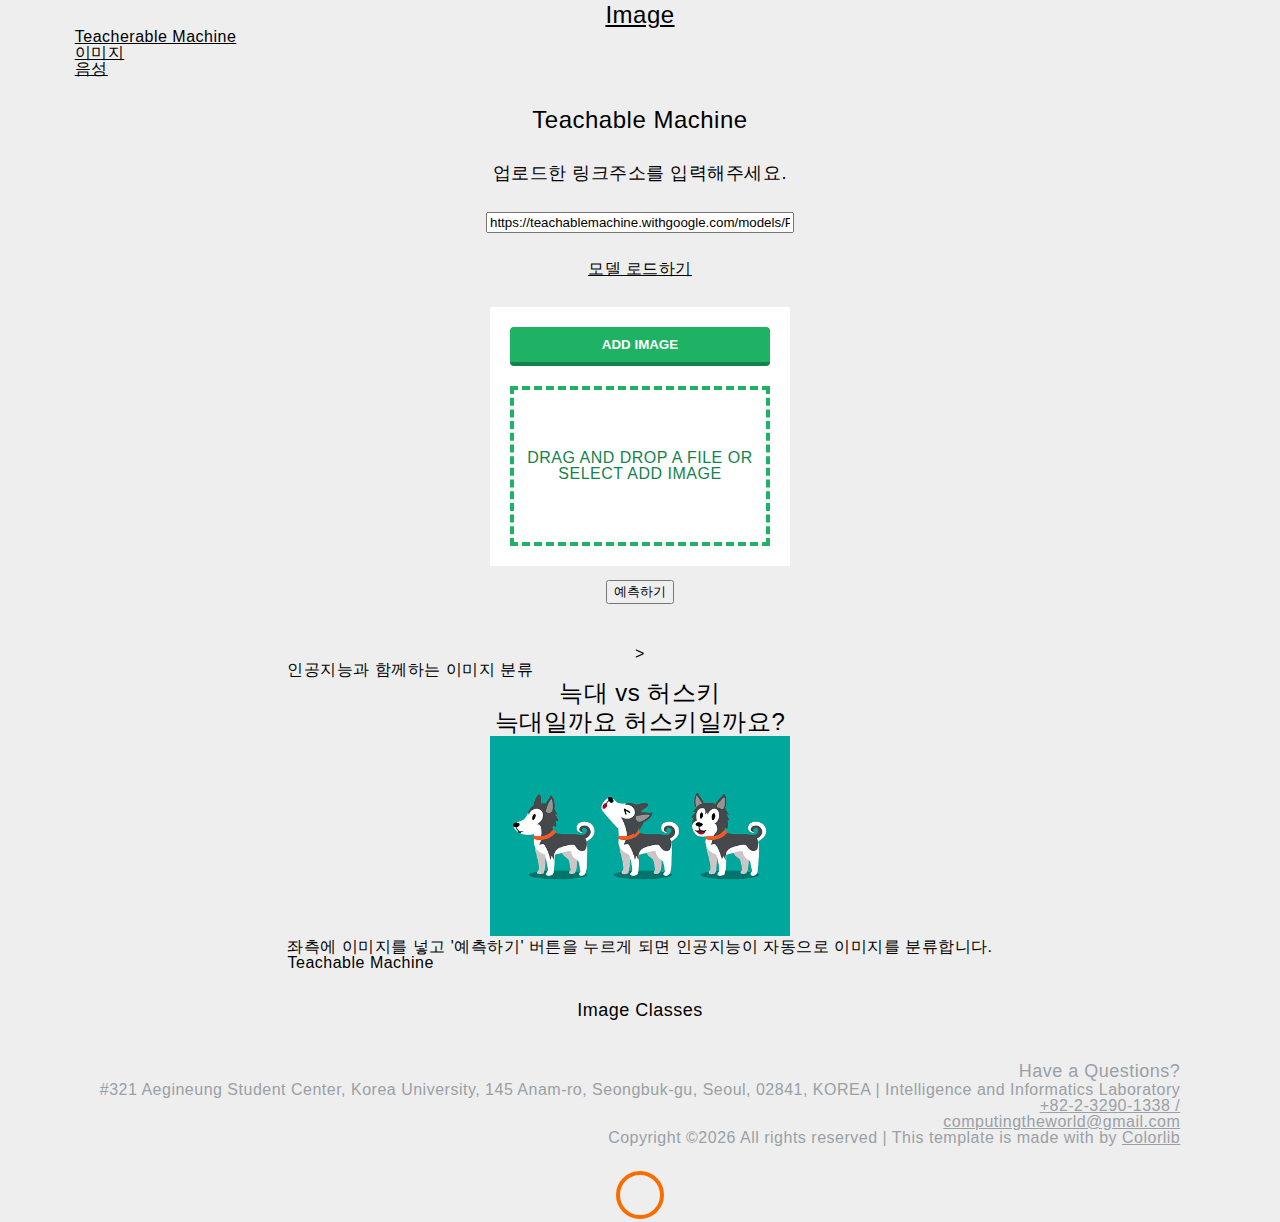
==== image.html @ ad57ad47 "yes" ====
<!DOCTYPE html>
<html lang="en">
  <head>
    <title>Louie - Free Bootstrap 4 Template by Colorlib</title>
    <meta charset="utf-8">
    <meta name="viewport" content="width=device-width, initial-scale=1, shrink-to-fit=no">

    <link href="https://fonts.googleapis.com/css?family=Poppins:300,400,500,600,700" rel="stylesheet">
    <link href="https://fonts.googleapis.com/css?family=Montserrat:300,400,500,700" rel="stylesheet">
    <link href="https://fonts.googleapis.com/css?family=Herr+Von+Muellerhoff" rel="stylesheet">

    <link rel="stylesheet" href="css/open-iconic-bootstrap.min.css">
    <link rel="stylesheet" href="css/animate.css">

    <link rel="stylesheet" href="css/owl.carousel.min.css">
    <link rel="stylesheet" href="css/owl.theme.default.min.css">
    <link rel="stylesheet" href="css/magnific-popup.css">

    <link rel="stylesheet" href="css/aos.css">

    <link rel="stylesheet" href="css/ionicons.min.css">

    <link rel="stylesheet" href="css/bootstrap-datepicker.css">
    <link rel="stylesheet" href="css/jquery.timepicker.css">


    <link rel="stylesheet" href="css/flaticon.css">
    <link rel="stylesheet" href="css/icomoon.css">
    <link rel="stylesheet" href="css/style.css">


    <!-- don't mind these: -->
    <meta http-equiv="X-UA-Compatible" content="IE=edge">
    <!-- these load the stylesheets: -->
    <link rel="stylesheet" href="https://fonts.googleapis.com/css?family=Barlow:500">
    <link rel="stylesheet" href="./IMAGE_Machine/css/reset.css">
    <link rel="stylesheet" href="./IMAGE_Machine/css/style.css">
    <link rel="stylesheet" href="./IMAGE_Machine/css/style2.css">





  </head>
  <body>

	<div id="colorlib-page">
		<a href="#" class="js-colorlib-nav-toggle colorlib-nav-toggle"><i></i></a>
		<aside id="colorlib-aside" role="complementary" class="js-fullheight text-center">
			<h1 id="colorlib-logo"><a href="index.html"><span class="img" style="background-image: url(images/image_icon.png);"></span>Image</a></h1>
			<nav id="colorlib-main-menu" role="navigation">
				<ul>
					<li><a href="index.html">Teacherable Machine</a></li>
          <li class="colorlib-active"><a href="image.html">이미지</a></li>
					<li><a href="sound.html">음성</a></li>
          <!-- <li><a href="image2.html">Cam</a></li> -->



				</ul>
			</nav>

		</aside> <!-- END COLORLIB-ASIDE -->
		<div id="colorlib-main">
			<section class="ftco-section-no-padding bg-light">
				<div class="hero-wrap">
					<div class="overlay"></div>
					<div class="d-flex">
						<div class="author-image text img p-md-5">

              <section id="model">
                  <h1>Teachable Machine</h1>
                  <h2>업로드한 링크주소를 입력해주세요.</h2>
                  <input type="text" value="https://teachablemachine.withgoogle.com/models/PH7H8eylZ/" id="teachable-link" style="width:300px"></input>
                  <a href="#" id="model_loader" type="button" onclick="init()" class="btn-sm">모델 로드하기</a>
                  <br/>

                	<script class="jsbin" src="https://ajax.googleapis.com/ajax/libs/jquery/1/jquery.min.js"></script>
                	<div class="file-upload">
                		<button class="file-upload-btn" type="button" onclick="$('.file-upload-input').trigger( 'click' )">Add Image</button>

                		<div class="image-upload-wrap">
                			<input class="file-upload-input" type='file' onchange="readURL(this);" accept="image/*" />
                			<div class="drag-text">
                				<h3>Drag and drop a file or select add Image</h3>
                			</div>
                		</div>


                		<div class="file-upload-content">
                			<img class="file-upload-image" id="face-image" src="#" alt="your image" />
                			<div class="image-title-wrap">
                				<button type="button" onclick="removeUpload()" class="remove-image">Remove
                					<span class="image-title">Uploaded Image</span>
                				</button>
                			</div>
                		</div>


                	</div>

                  <button type="button" onclick="predict()" class="btn-lg">예측하기</button>

                	<div id="label-container"></div>
                	<script src="https://cdn.jsdelivr.net/npm/@tensorflow/tfjs@1.3.1/dist/tf.min.js"></script>
                	<script src="https://cdn.jsdelivr.net/npm/@teachablemachine/image@0.8/dist/teachablemachine-image.min.js"></script>
                	<script type="text/javascript">
                		// More API functions here:
                		// https://github.com/googlecreativelab/teachablemachine-community/tree/master/libraries/image
                		// the link to your model provided by Teachable Machine export panel
                		var URL = "https://teachablemachine.withgoogle.com/models/PH7H8eylZ/";
                		let model, labelContainer, maxPredictions;
                		// Load the image model and setup the webcam
                		async function init() {
                      document.getElementById("model_loader").text = "모델 로드 중 입니다. 잠시만 기다려주세요!";

                      const URL = document.getElementById("teachable-link").value;


                			const modelURL = URL + "model.json";
                			const metadataURL = URL + "metadata.json";
                			// load the model and metadata
                			// Refer to tmImage.loadFromFiles() in the API to support files from a file picker
                			// or files from your local hard drive
                			// Note: the pose library adds "tmImage" object to your window (window.tmImage)
                      model = await tmImage.load(modelURL, metadataURL);
                			maxPredictions = model.getTotalClasses();
                			labelContainer = document.getElementById("label-container");
                			for (let i = 0; i < maxPredictions; i++) { // and class labels
                				labelContainer.appendChild(document.createElement("div"));
                			}

                      document.getElementById("model_loader").text = "모델 로드 완료";

                      alert(URL+"\n 모델이 로드되었습니다.")



                		}
                		// run the webcam image through the image model
                		async function predict() {


                      // predict can take in an image, video or canvas html element
                			var image = document.getElementById("face-image");
                			const prediction = await model.predict(image, false);
                      var score_result = Array.from({length:prediction.length}, ()=>0);


                			for (let i = 0; i < maxPredictions; i++) {
                				const classPrediction = prediction[i].className + ": " + prediction[i].probability.toFixed(2);
                				labelContainer.childNodes[i].innerHTML = classPrediction;
                        score_result[i] = prediction[i].probability;
                      }



                                    var max = score_result.reduce( function (previous, current) {
                      	               return previous > current ? previous:current;
                                    });

                                    var index = score_result.indexOf(max);

                                    if(index==0){
                                      // ON!
                                      document.getElementById("visual_image").src = "/images/drop.gif";
                                      document.getElementById("img-intro").innerText = Math.floor(score_result[index] * 100) +"% 허스키군요! 가정에 분양 보내야겠어요!";



                                    }else if(index==1){
                                      // OFF!
                                      document.getElementById("visual_image").src = "/images/wolf_drop.gif";
                                      document.getElementById("img-intro").innerText = Math.floor(score_result[index] * 100) +"% 늑대였군요! 야생동물원 보호구역으로 보내야겠어요!";

                                    }else{
                                      // NONE!  (BACKGROUND SOUND)

                                      document.getElementById("img-intro").text = "누구냐 넌..!";

                                    }



                		}
                	</script>
                	<script>
                		function readURL(input) {
                			if (input.files && input.files[0]) {
                				var reader = new FileReader();
                				reader.onload = function(e) {
                					$('.image-upload-wrap').hide();
                					$('.file-upload-image').attr('src', e.target.result);
                					$('.file-upload-content').show();
                					$('.image-title').html(input.files[0].name);
                				};
                				reader.readAsDataURL(input.files[0]);
                			} else {
                				removeUpload();
                			}
                		}

                		function removeUpload() {
                			$('.file-upload-input').replaceWith($('.file-upload-input').clone());
                			$('.file-upload-content').hide();
                			$('.image-upload-wrap').show();
                		}
                		$('.image-upload-wrap').bind('dragover', function() {
                			$('.image-upload-wrap').addClass('image-dropping');
                		});
                		$('.image-upload-wrap').bind('dragleave', function() {
                			$('.image-upload-wrap').removeClass('image-dropping');
                		});
                	</script>>
              </section>

						</div>
						<div class="author-info text p-4 p-md-5 mt-5 mb-5">
							<div class="desc">
								<span class="subheading">인공지능과 함께하는 이미지 분류</span>
								<h1 class="big-letter">늑대 vs 허스키</h1>
								<h1 class="mb-4"><span>늑대일까요 허스키일까요?</span></h1>

                <div style="text-align:center">

                  <img id="visual_image" src="/images/wolf_or_dog.jpg" style="width:300px;height:auto;"></img>

                </div>


								<p id="img-intro" class="mb-4">좌측에 이미지를 넣고 '예측하기' 버튼을 누르게 되면 인공지능이 자동으로 이미지를 분류합니다.</p>
								<h3 class="signature h1">Teachable Machine</h3>

	            </div>
						</div>
					</div>
				</div>
			</section>

      <section>









      </section>


			<section class="ftco-section instagram">
				<div class="container">
					<div class="row justify-content-center mb-2 pb-3">
	          <div class="col-md-7 heading-section heading-section-2 text-center ftco-animate">
	            <h2 class="mb-4"> Image Classes </h2>


	          </div>
	        </div>







					<div class="row no-gutters">
		        <div class="col-sm-12 col-md ftco-animate">
		          <a href="images/drop.gif" class="insta-img image-popup" style="background-image: url(images/drop.gif);">
		            <div class="icon d-flex justify-content-center">
		              <span class="icon-instagram align-self-center"></span>
		            </div>
		          </a>
		        </div>
		        <div class="col-sm-12 col-md ftco-animate">
		          <a href="images/wolf_drop.gif" class="insta-img image-popup" style="background-image: url(images/wolf_drop.gif);">
		            <div class="icon d-flex justify-content-center">
		              <span class="icon-instagram align-self-center"></span>
		            </div>
		          </a>
		        </div>

		      </div>
				</div>
			</section>
      <footer class="ftco-footer ftco-bg-dark ftco-section">
	      <div class="container px-md-5">
	        <div class="row mb-5">

	          <div class="col-md">
	            <div class="ftco-footer-widget mb-4">
	            	<h2 class="ftco-heading-2">Have a Questions?</h2>
	            	<div class="block-23 mb-3">
		              <ul>
		                <li><span class="icon icon-map-marker"></span><span class="text"> #321 Aegineung Student Center, Korea University, 145 Anam-ro, Seongbuk-gu, Seoul, 02841, KOREA | Intelligence and Informatics Laboratory </span></li>
		                <li><a href="#"><span class="icon icon-phone"></span><span class="text">+82-2-3290-1338 /</span></a></li>
		                <li><a href="#"><span class="icon icon-envelope"></span><span class="text">computingtheworld@gmail.com</span></a></li>
		              </ul>
		            </div>
	            </div>
	          </div>

	        </div>
	        <div class="row">
	          <div class="col-md-12">

	            <p><!-- Link back to Colorlib can't be removed. Template is licensed under CC BY 3.0. -->
	  Copyright &copy;<script>document.write(new Date().getFullYear());</script> All rights reserved | This template is made with <i class="icon-heart" aria-hidden="true"></i> by <a href="https://colorlib.com" target="_blank">Colorlib</a>
	  <!-- Link back to Colorlib can't be removed. Template is licensed under CC BY 3.0. --></p>
	          </div>
	        </div>
	      </div>
	    </footer>
		</div><!-- END COLORLIB-MAIN -->
	</div><!-- END COLORLIB-PAGE -->

  <!-- loader -->
  <div id="ftco-loader" class="show fullscreen"><svg class="circular" width="48px" height="48px"><circle class="path-bg" cx="24" cy="24" r="22" fill="none" stroke-width="4" stroke="#eeeeee"/><circle class="path" cx="24" cy="24" r="22" fill="none" stroke-width="4" stroke-miterlimit="10" stroke="#F96D00"/></svg></div>


  <script src="js/jquery.min.js"></script>
  <script src="js/jquery-migrate-3.0.1.min.js"></script>
  <script src="js/popper.min.js"></script>
  <script src="js/bootstrap.min.js"></script>
  <script src="js/jquery.easing.1.3.js"></script>
  <script src="js/jquery.waypoints.min.js"></script>
  <script src="js/jquery.stellar.min.js"></script>
  <script src="js/owl.carousel.min.js"></script>
  <script src="js/jquery.magnific-popup.min.js"></script>
  <script src="js/aos.js"></script>
  <script src="js/jquery.animateNumber.min.js"></script>
  <script src="js/bootstrap-datepicker.js"></script>
  <!-- <script src="js/jquery.timepicker.min.js"></script> -->
  <script src="js/scrollax.min.js"></script>
  <script src="https://maps.googleapis.com/maps/api/js?key=AIzaSyBVWaKrjvy3MaE7SQ74_uJiULgl1JY0H2s&sensor=false"></script>
  <!-- <script src="js/google-map.js"></script> -->
  <script src="js/main.js"></script>


<!-- <script>
  $( document ).ready(function() {
    init();


  });
</script> -->



  </body>
</html>
---- IMAGE_Machine/css/style.css ----
:root {
    --box-size: 200px;
    --gray: #9aa0a6;
}
body {
    font-family: 'Barlow', sans-serif;
    letter-spacing: 0.5px;
    display: flex;
    flex-direction: column;
    align-items: center;
    justify-content: space-between;
}
section {
    display: flex;
    flex-direction: column;
    align-items: center;
    justify-content: center;
    width:100%;
}
section#model {
    margin-top: 00px;
}
section#info {
    margin-top: 50px;
}
section > * {
    margin: 14px;
}
a,h1,h2 {
    text-align: center;
}
a {
    color: #000;
}
h1 {
    font-size: 24px;
    line-height: 29px;
}
h2 {
    font-size: 18px;
    line-height: 22px;
}
#webcam-wrapper {
    width: var(--box-size);
    height: var(--box-size);
    background-color: var(--gray);
    border-radius: 4px;
    overflow: hidden;
    position: relative;
}
.loader {
  position: absolute;
  top:50%;
  left:50%;
  border: 4px solid #ccc; /* Light grey */
  border-top: 4px solid #fff; /* Blue */
  border-radius: 50%;
  width: 60px;
  height: 60px;
  animation: spin 2s linear infinite;
}

@keyframes spin {
  0% { transform:  translate(-50%,-50%) rotate(0deg); }
  100% { transform:  translate(-50%,-50%) rotate(360deg); }
}
#webcam-wrapper>canvas {
    position: relative;
}
#webcam {
    width: var(--box-size);
    height: var(--box-size);
    transform: rotateY(180deg);
}
#graph-wrapper > div {
    display: flex;
    flex-direction: row;
    align-items: center;
    justify-content: center;
    margin: 10px 0;
}
#graph-wrapper > div > * {
    display: inline-block;
    width: var(--box-size);
    margin: 0 10px;
}
#graph-wrapper > div > :first-child {
    text-align: right;
}
#graph-wrapper > div > progress {
    -webkit-appearance: none;
    appearance: none;
    height: 28px;
}
#graph-wrapper > div > progress::-webkit-progress-bar {
    border-radius: 4px;
    background-color: var(--color-light);
    border: 1px solid var(--color);
}
#graph-wrapper > div > progress::-webkit-progress-value {
    border-radius: 2px;
    background-color: var(--color);
}
footer {
    width: 100%;
    text-align: right;
    padding: 25px;
}
footer * {
    color: var(--gray);
    text-align: right;
}
---- IMAGE_Machine/css/style2.css ----
body {
	font-family: sans-serif;
	background-color: #eeeeee;
}
.file-upload {
	background-color: #ffffff;
	width: 300px;
	margin: 0 auto;
	padding: 20px;
}
.file-upload-btn {
	width: 100%;
	margin: 0;
	color: #fff;
	background: #1fb264;
	border: none;
	padding: 10px;
	border-radius: 4px;
	border-bottom: 4px solid #15824b;
	transition: all 0.2s ease;
	outline: none;
	text-transform: uppercase;
	font-weight: 700;
}
.file-upload-btn:hover {
	background: #1aa059;
	color: #ffffff;
	transition: all 0.2s ease;
	cursor: pointer;
}
.file-upload-btn:active {
	border: 0;
	transition: all 0.2s ease;
}
.file-upload-content {
	display: none;
	text-align: center;
}
.file-upload-input {
	position: absolute;
	margin: 0;
	padding: 0;
	width: 100%;
	height: 100%;
	outline: none;
	opacity: 0;
	cursor: pointer;
}
.image-upload-wrap {
	margin-top: 20px;
	border: 4px dashed #1fb264;
	position: relative;
}
.image-dropping,
.image-upload-wrap:hover {
	background-color: #1fb264;
	border: 4px dashed #ffffff;
}
.image-title-wrap {
	padding: 0 15px 15px 15px;
	color: #222;
}
.drag-text {
	text-align: center;
}
.drag-text h3 {
	font-weight: 100;
	text-transform: uppercase;
	color: #15824b;
	padding: 60px 0;
}
.file-upload-image {
	max-height: 200px;
	max-width: 200px;
	margin: auto;
	padding: 20px;
}
.remove-image {
	width: 200px;
	margin: 0;
	color: #fff;
	background: #cd4535;
	border: none;
	padding: 10px;
	border-radius: 4px;
	border-bottom: 4px solid #b02818;
	transition: all 0.2s ease;
	outline: none;
	text-transform: uppercase;
	font-weight: 700;
}
.remove-image:hover {
	background: #c13b2a;
	color: #ffffff;
	transition: all 0.2s ease;
	cursor: pointer;
}
.remove-image:active {
	border: 0;
	transition: all 0.2s ease;
}
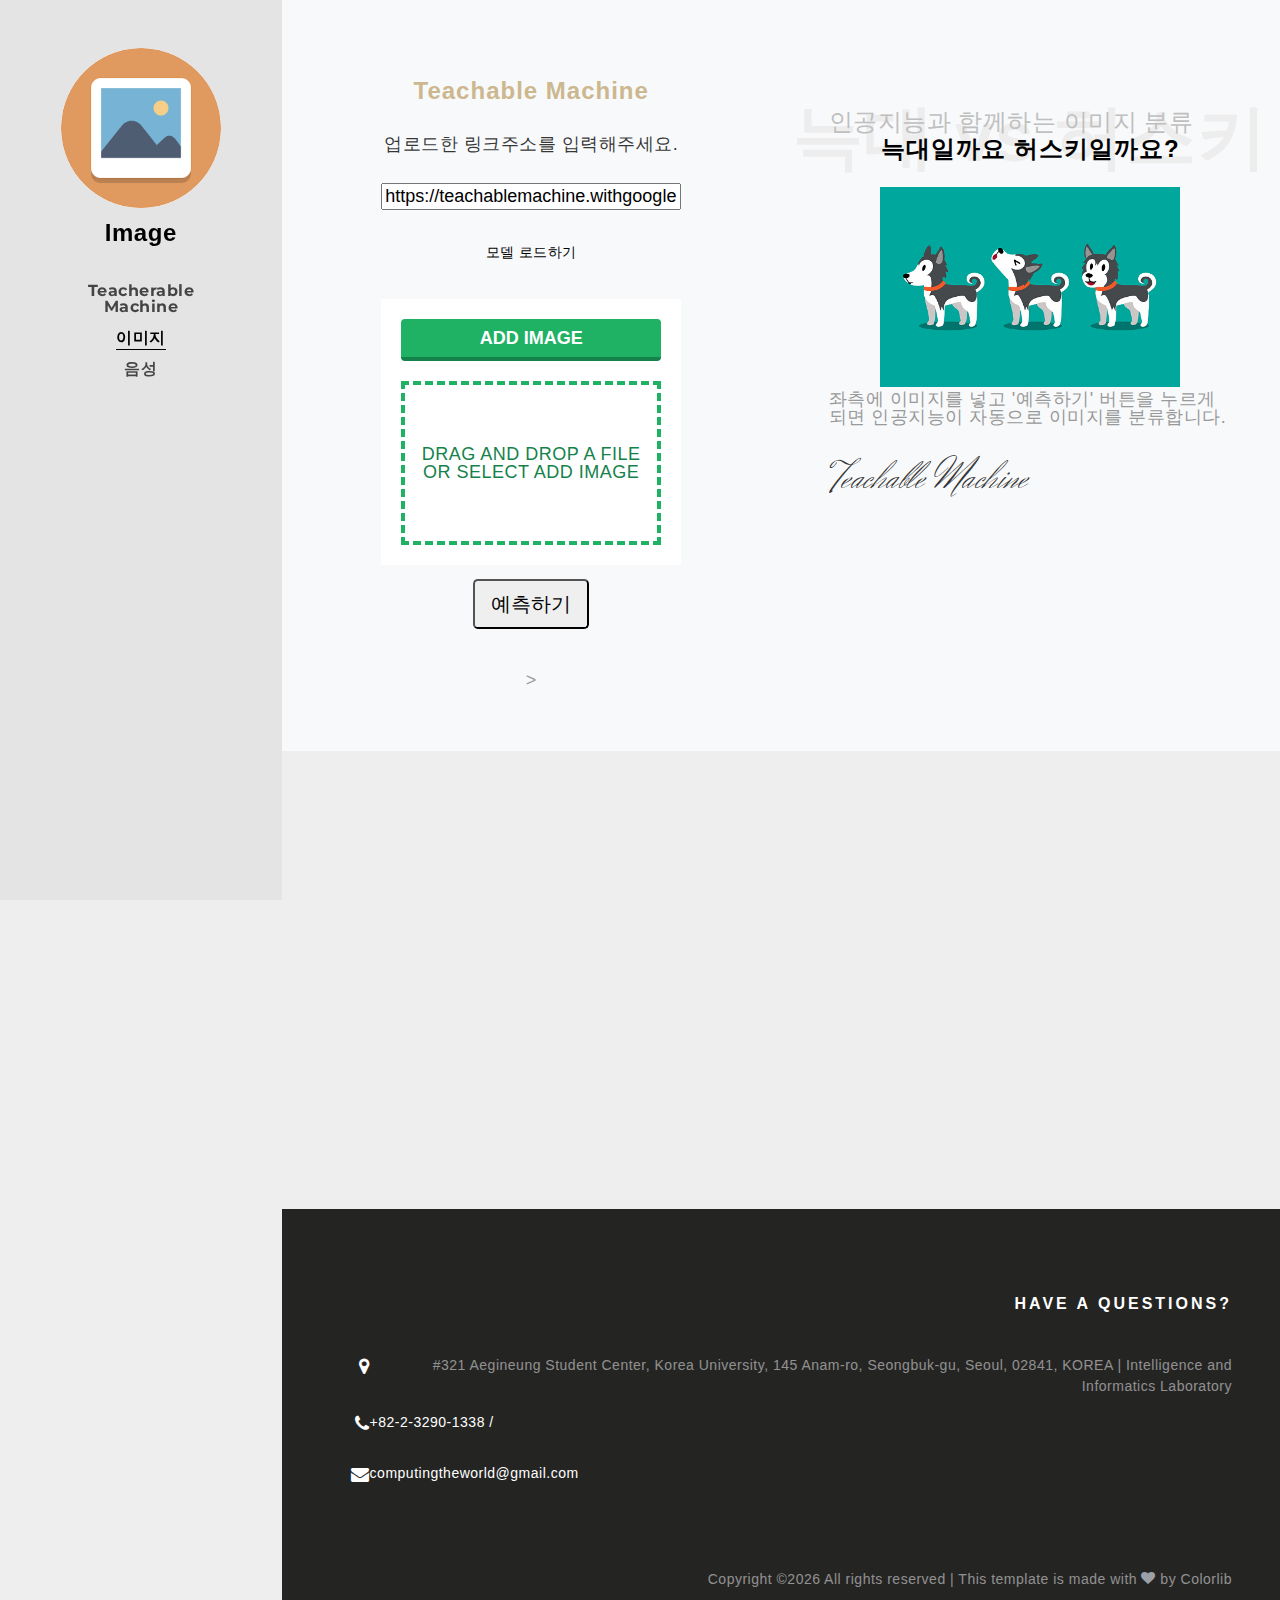
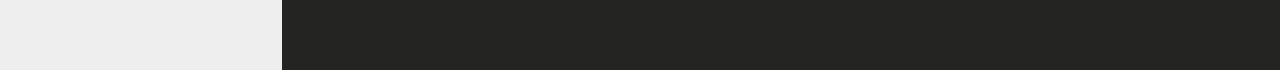
==== commit 551c30f9: "Add files via upload" ====
--- a/image.html
+++ b/image.html
@@ -163,14 +163,14 @@
 
                                     if(index==0){
                                       // ON!
-                                      document.getElementById("visual_image").src = "/images/drop.gif";
+                                      document.getElementById("visual_image").src = "./images/drop.gif";
                                       document.getElementById("img-intro").innerText = Math.floor(score_result[index] * 100) +"% 허스키군요! 가정에 분양 보내야겠어요!";
 
 
 
                                     }else if(index==1){
                                       // OFF!
-                                      document.getElementById("visual_image").src = "/images/wolf_drop.gif";
+                                      document.getElementById("visual_image").src = "./images/wolf_drop.gif";
                                       document.getElementById("img-intro").innerText = Math.floor(score_result[index] * 100) +"% 늑대였군요! 야생동물원 보호구역으로 보내야겠어요!";
 
                                     }else{
@@ -223,7 +223,7 @@
 
                 <div style="text-align:center">
 
-                  <img id="visual_image" src="/images/wolf_or_dog.jpg" style="width:300px;height:auto;"></img>
+                  <img id="visual_image" src="./images/wolf_or_dog.jpg" style="width:300px;height:auto;"></img>
 
                 </div>
 
--- a/css/flaticon.css
+++ b/css/flaticon.css
@@ -0,0 +1,44 @@
+	/*
+  	Flaticon icon font: Flaticon
+  	Creation date: 12/12/2018 14:43
+  	*/
+
+
+@font-face {
+  font-family: "Flaticon";
+  src: url("../fonts/flaticon/font/Flaticon.eot");
+  src: url("../fonts/flaticon/font/Flaticon.eot?#iefix") format("embedded-opentype"),
+       url("../fonts/flaticon/font/Flaticon.woff") format("woff"),
+       url("../fonts/flaticon/font/Flaticon.ttf") format("truetype"),
+       url("../fonts/flaticon/font/Flaticon.svg#Flaticon") format("svg");
+  font-weight: normal;
+  font-style: normal;
+}
+
+@media screen and (-webkit-min-device-pixel-ratio:0) {
+  @font-face {
+    font-family: "Flaticon";
+    src: url("../fonts/flaticon/font/Flaticon.svg#Flaticon") format("svg");
+  }
+}
+
+[class^="flaticon-"]:before, [class*=" flaticon-"]:before,
+[class^="flaticon-"]:after, [class*=" flaticon-"]:after {   
+  font-family: Flaticon;
+  font-style: normal;
+  font-weight: normal;
+  font-variant: normal;
+  text-transform: none;
+  line-height: 1;
+
+  /* Better Font Rendering =========== */
+  -webkit-font-smoothing: antialiased;
+  -moz-osx-font-smoothing: grayscale;
+}
+
+.flaticon-printing-photo:before { content: "\f100"; }
+.flaticon-focusing-target:before { content: "\f101"; }
+.flaticon-camera:before { content: "\f102"; }
+.flaticon-polaroid-pictures:before { content: "\f103"; }
+.flaticon-big-lens:before { content: "\f104"; }
+.flaticon-film:before { content: "\f105"; }--- a/css/icomoon.css
+++ b/css/icomoon.css
@@ -0,0 +1,4919 @@
+@font-face {
+  font-family: 'icomoon';
+  src:  url('../fonts/icomoon/icomoon.eot?6tt51o');
+  src:  url('../fonts/icomoon/icomoon.eot?6tt51o#iefix') format('embedded-opentype'),
+    url('../fonts/icomoon/icomoon.ttf?6tt51o') format('truetype'),
+    url('../fonts/icomoon/icomoon.woff?6tt51o') format('woff'),
+    url('../fonts/icomoon/icomoon.svg?6tt51o#icomoon') format('svg');
+  font-weight: normal;
+  font-style: normal;
+}
+
+[class^="icon-"], [class*=" icon-"] {
+  /* use !important to prevent issues with browser extensions that change fonts */
+  font-family: 'icomoon' !important;
+  speak: none;
+  font-style: normal;
+  font-weight: normal;
+  font-variant: normal;
+  text-transform: none;
+  line-height: 1;
+
+  /* Better Font Rendering =========== */
+  -webkit-font-smoothing: antialiased;
+  -moz-osx-font-smoothing: grayscale;
+}
+
+.icon-asterisk:before {
+  content: "\f069";
+}
+.icon-plus:before {
+  content: "\f067";
+}
+.icon-question:before {
+  content: "\f128";
+}
+.icon-minus:before {
+  content: "\f068";
+}
+.icon-glass:before {
+  content: "\f000";
+}
+.icon-music:before {
+  content: "\f001";
+}
+.icon-search:before {
+  content: "\f002";
+}
+.icon-envelope-o:before {
+  content: "\f003";
+}
+.icon-heart:before {
+  content: "\f004";
+}
+.icon-star:before {
+  content: "\f005";
+}
+.icon-star-o:before {
+  content: "\f006";
+}
+.icon-user:before {
+  content: "\f007";
+}
+.icon-film:before {
+  content: "\f008";
+}
+.icon-th-large:before {
+  content: "\f009";
+}
+.icon-th:before {
+  content: "\f00a";
+}
+.icon-th-list:before {
+  content: "\f00b";
+}
+.icon-check:before {
+  content: "\f00c";
+}
+.icon-close:before {
+  content: "\f00d";
+}
+.icon-remove:before {
+  content: "\f00d";
+}
+.icon-times:before {
+  content: "\f00d";
+}
+.icon-search-plus:before {
+  content: "\f00e";
+}
+.icon-search-minus:before {
+  content: "\f010";
+}
+.icon-power-off:before {
+  content: "\f011";
+}
+.icon-signal:before {
+  content: "\f012";
+}
+.icon-cog:before {
+  content: "\f013";
+}
+.icon-gear:before {
+  content: "\f013";
+}
+.icon-trash-o:before {
+  content: "\f014";
+}
+.icon-home:before {
+  content: "\f015";
+}
+.icon-file-o:before {
+  content: "\f016";
+}
+.icon-clock-o:before {
+  content: "\f017";
+}
+.icon-road:before {
+  content: "\f018";
+}
+.icon-download:before {
+  content: "\f019";
+}
+.icon-arrow-circle-o-down:before {
+  content: "\f01a";
+}
+.icon-arrow-circle-o-up:before {
+  content: "\f01b";
+}
+.icon-inbox:before {
+  content: "\f01c";
+}
+.icon-play-circle-o:before {
+  content: "\f01d";
+}
+.icon-repeat:before {
+  content: "\f01e";
+}
+.icon-rotate-right:before {
+  content: "\f01e";
+}
+.icon-refresh:before {
+  content: "\f021";
+}
+.icon-list-alt:before {
+  content: "\f022";
+}
+.icon-lock:before {
+  content: "\f023";
+}
+.icon-flag:before {
+  content: "\f024";
+}
+.icon-headphones:before {
+  content: "\f025";
+}
+.icon-volume-off:before {
+  content: "\f026";
+}
+.icon-volume-down:before {
+  content: "\f027";
+}
+.icon-volume-up:before {
+  content: "\f028";
+}
+.icon-qrcode:before {
+  content: "\f029";
+}
+.icon-barcode:before {
+  content: "\f02a";
+}
+.icon-tag:before {
+  content: "\f02b";
+}
+.icon-tags:before {
+  content: "\f02c";
+}
+.icon-book:before {
+  content: "\f02d";
+}
+.icon-bookmark:before {
+  content: "\f02e";
+}
+.icon-print:before {
+  content: "\f02f";
+}
+.icon-camera:before {
+  content: "\f030";
+}
+.icon-font:before {
+  content: "\f031";
+}
+.icon-bold:before {
+  content: "\f032";
+}
+.icon-italic:before {
+  content: "\f033";
+}
+.icon-text-height:before {
+  content: "\f034";
+}
+.icon-text-width:before {
+  content: "\f035";
+}
+.icon-align-left:before {
+  content: "\f036";
+}
+.icon-align-center:before {
+  content: "\f037";
+}
+.icon-align-right:before {
+  content: "\f038";
+}
+.icon-align-justify:before {
+  content: "\f039";
+}
+.icon-list:before {
+  content: "\f03a";
+}
+.icon-dedent:before {
+  content: "\f03b";
+}
+.icon-outdent:before {
+  content: "\f03b";
+}
+.icon-indent:before {
+  content: "\f03c";
+}
+.icon-video-camera:before {
+  content: "\f03d";
+}
+.icon-image:before {
+  content: "\f03e";
+}
+.icon-photo:before {
+  content: "\f03e";
+}
+.icon-picture-o:before {
+  content: "\f03e";
+}
+.icon-pencil:before {
+  content: "\f040";
+}
+.icon-map-marker:before {
+  content: "\f041";
+}
+.icon-adjust:before {
+  content: "\f042";
+}
+.icon-tint:before {
+  content: "\f043";
+}
+.icon-edit:before {
+  content: "\f044";
+}
+.icon-pencil-square-o:before {
+  content: "\f044";
+}
+.icon-share-square-o:before {
+  content: "\f045";
+}
+.icon-check-square-o:before {
+  content: "\f046";
+}
+.icon-arrows:before {
+  content: "\f047";
+}
+.icon-step-backward:before {
+  content: "\f048";
+}
+.icon-fast-backward:before {
+  content: "\f049";
+}
+.icon-backward:before {
+  content: "\f04a";
+}
+.icon-play:before {
+  content: "\f04b";
+}
+.icon-pause:before {
+  content: "\f04c";
+}
+.icon-stop:before {
+  content: "\f04d";
+}
+.icon-forward:before {
+  content: "\f04e";
+}
+.icon-fast-forward:before {
+  content: "\f050";
+}
+.icon-step-forward:before {
+  content: "\f051";
+}
+.icon-eject:before {
+  content: "\f052";
+}
+.icon-chevron-left:before {
+  content: "\f053";
+}
+.icon-chevron-right:before {
+  content: "\f054";
+}
+.icon-plus-circle:before {
+  content: "\f055";
+}
+.icon-minus-circle:before {
+  content: "\f056";
+}
+.icon-times-circle:before {
+  content: "\f057";
+}
+.icon-check-circle:before {
+  content: "\f058";
+}
+.icon-question-circle:before {
+  content: "\f059";
+}
+.icon-info-circle:before {
+  content: "\f05a";
+}
+.icon-crosshairs:before {
+  content: "\f05b";
+}
+.icon-times-circle-o:before {
+  content: "\f05c";
+}
+.icon-check-circle-o:before {
+  content: "\f05d";
+}
+.icon-ban:before {
+  content: "\f05e";
+}
+.icon-arrow-left:before {
+  content: "\f060";
+}
+.icon-arrow-right:before {
+  content: "\f061";
+}
+.icon-arrow-up:before {
+  content: "\f062";
+}
+.icon-arrow-down:before {
+  content: "\f063";
+}
+.icon-mail-forward:before {
+  content: "\f064";
+}
+.icon-share:before {
+  content: "\f064";
+}
+.icon-expand:before {
+  content: "\f065";
+}
+.icon-compress:before {
+  content: "\f066";
+}
+.icon-exclamation-circle:before {
+  content: "\f06a";
+}
+.icon-gift:before {
+  content: "\f06b";
+}
+.icon-leaf:before {
+  content: "\f06c";
+}
+.icon-fire:before {
+  content: "\f06d";
+}
+.icon-eye:before {
+  content: "\f06e";
+}
+.icon-eye-slash:before {
+  content: "\f070";
+}
+.icon-exclamation-triangle:before {
+  content: "\f071";
+}
+.icon-warning:before {
+  content: "\f071";
+}
+.icon-plane:before {
+  content: "\f072";
+}
+.icon-calendar:before {
+  content: "\f073";
+}
+.icon-random:before {
+  content: "\f074";
+}
+.icon-comment:before {
+  content: "\f075";
+}
+.icon-magnet:before {
+  content: "\f076";
+}
+.icon-chevron-up:before {
+  content: "\f077";
+}
+.icon-chevron-down:before {
+  content: "\f078";
+}
+.icon-retweet:before {
+  content: "\f079";
+}
+.icon-shopping-cart:before {
+  content: "\f07a";
+}
+.icon-folder:before {
+  content: "\f07b";
+}
+.icon-folder-open:before {
+  content: "\f07c";
+}
+.icon-arrows-v:before {
+  content: "\f07d";
+}
+.icon-arrows-h:before {
+  content: "\f07e";
+}
+.icon-bar-chart:before {
+  content: "\f080";
+}
+.icon-bar-chart-o:before {
+  content: "\f080";
+}
+.icon-twitter-square:before {
+  content: "\f081";
+}
+.icon-facebook-square:before {
+  content: "\f082";
+}
+.icon-camera-retro:before {
+  content: "\f083";
+}
+.icon-key:before {
+  content: "\f084";
+}
+.icon-cogs:before {
+  content: "\f085";
+}
+.icon-gears:before {
+  content: "\f085";
+}
+.icon-comments:before {
+  content: "\f086";
+}
+.icon-thumbs-o-up:before {
+  content: "\f087";
+}
+.icon-thumbs-o-down:before {
+  content: "\f088";
+}
+.icon-star-half:before {
+  content: "\f089";
+}
+.icon-heart-o:before {
+  content: "\f08a";
+}
+.icon-sign-out:before {
+  content: "\f08b";
+}
+.icon-linkedin-square:before {
+  content: "\f08c";
+}
+.icon-thumb-tack:before {
+  content: "\f08d";
+}
+.icon-external-link:before {
+  content: "\f08e";
+}
+.icon-sign-in:before {
+  content: "\f090";
+}
+.icon-trophy:before {
+  content: "\f091";
+}
+.icon-github-square:before {
+  content: "\f092";
+}
+.icon-upload:before {
+  content: "\f093";
+}
+.icon-lemon-o:before {
+  content: "\f094";
+}
+.icon-phone:before {
+  content: "\f095";
+}
+.icon-square-o:before {
+  content: "\f096";
+}
+.icon-bookmark-o:before {
+  content: "\f097";
+}
+.icon-phone-square:before {
+  content: "\f098";
+}
+.icon-twitter:before {
+  content: "\f099";
+}
+.icon-facebook:before {
+  content: "\f09a";
+}
+.icon-facebook-f:before {
+  content: "\f09a";
+}
+.icon-github:before {
+  content: "\f09b";
+}
+.icon-unlock:before {
+  content: "\f09c";
+}
+.icon-credit-card:before {
+  content: "\f09d";
+}
+.icon-feed:before {
+  content: "\f09e";
+}
+.icon-rss:before {
+  content: "\f09e";
+}
+.icon-hdd-o:before {
+  content: "\f0a0";
+}
+.icon-bullhorn:before {
+  content: "\f0a1";
+}
+.icon-bell-o:before {
+  content: "\f0a2";
+}
+.icon-certificate:before {
+  content: "\f0a3";
+}
+.icon-hand-o-right:before {
+  content: "\f0a4";
+}
+.icon-hand-o-left:before {
+  content: "\f0a5";
+}
+.icon-hand-o-up:before {
+  content: "\f0a6";
+}
+.icon-hand-o-down:before {
+  content: "\f0a7";
+}
+.icon-arrow-circle-left:before {
+  content: "\f0a8";
+}
+.icon-arrow-circle-right:before {
+  content: "\f0a9";
+}
+.icon-arrow-circle-up:before {
+  content: "\f0aa";
+}
+.icon-arrow-circle-down:before {
+  content: "\f0ab";
+}
+.icon-globe:before {
+  content: "\f0ac";
+}
+.icon-wrench:before {
+  content: "\f0ad";
+}
+.icon-tasks:before {
+  content: "\f0ae";
+}
+.icon-filter:before {
+  content: "\f0b0";
+}
+.icon-briefcase:before {
+  content: "\f0b1";
+}
+.icon-arrows-alt:before {
+  content: "\f0b2";
+}
+.icon-group:before {
+  content: "\f0c0";
+}
+.icon-users:before {
+  content: "\f0c0";
+}
+.icon-chain:before {
+  content: "\f0c1";
+}
+.icon-link:before {
+  content: "\f0c1";
+}
+.icon-cloud:before {
+  content: "\f0c2";
+}
+.icon-flask:before {
+  content: "\f0c3";
+}
+.icon-cut:before {
+  content: "\f0c4";
+}
+.icon-scissors:before {
+  content: "\f0c4";
+}
+.icon-copy:before {
+  content: "\f0c5";
+}
+.icon-files-o:before {
+  content: "\f0c5";
+}
+.icon-paperclip:before {
+  content: "\f0c6";
+}
+.icon-floppy-o:before {
+  content: "\f0c7";
+}
+.icon-save:before {
+  content: "\f0c7";
+}
+.icon-square:before {
+  content: "\f0c8";
+}
+.icon-bars:before {
+  content: "\f0c9";
+}
+.icon-navicon:before {
+  content: "\f0c9";
+}
+.icon-reorder:before {
+  content: "\f0c9";
+}
+.icon-list-ul:before {
+  content: "\f0ca";
+}
+.icon-list-ol:before {
+  content: "\f0cb";
+}
+.icon-strikethrough:before {
+  content: "\f0cc";
+}
+.icon-underline:before {
+  content: "\f0cd";
+}
+.icon-table:before {
+  content: "\f0ce";
+}
+.icon-magic:before {
+  content: "\f0d0";
+}
+.icon-truck:before {
+  content: "\f0d1";
+}
+.icon-pinterest:before {
+  content: "\f0d2";
+}
+.icon-pinterest-square:before {
+  content: "\f0d3";
+}
+.icon-google-plus-square:before {
+  content: "\f0d4";
+}
+.icon-google-plus:before {
+  content: "\f0d5";
+}
+.icon-money:before {
+  content: "\f0d6";
+}
+.icon-caret-down:before {
+  content: "\f0d7";
+}
+.icon-caret-up:before {
+  content: "\f0d8";
+}
+.icon-caret-left:before {
+  content: "\f0d9";
+}
+.icon-caret-right:before {
+  content: "\f0da";
+}
+.icon-columns:before {
+  content: "\f0db";
+}
+.icon-sort:before {
+  content: "\f0dc";
+}
+.icon-unsorted:before {
+  content: "\f0dc";
+}
+.icon-sort-desc:before {
+  content: "\f0dd";
+}
+.icon-sort-down:before {
+  content: "\f0dd";
+}
+.icon-sort-asc:before {
+  content: "\f0de";
+}
+.icon-sort-up:before {
+  content: "\f0de";
+}
+.icon-envelope:before {
+  content: "\f0e0";
+}
+.icon-linkedin:before {
+  content: "\f0e1";
+}
+.icon-rotate-left:before {
+  content: "\f0e2";
+}
+.icon-undo:before {
+  content: "\f0e2";
+}
+.icon-gavel:before {
+  content: "\f0e3";
+}
+.icon-legal:before {
+  content: "\f0e3";
+}
+.icon-dashboard:before {
+  content: "\f0e4";
+}
+.icon-tachometer:before {
+  content: "\f0e4";
+}
+.icon-comment-o:before {
+  content: "\f0e5";
+}
+.icon-comments-o:before {
+  content: "\f0e6";
+}
+.icon-bolt:before {
+  content: "\f0e7";
+}
+.icon-flash:before {
+  content: "\f0e7";
+}
+.icon-sitemap:before {
+  content: "\f0e8";
+}
+.icon-umbrella:before {
+  content: "\f0e9";
+}
+.icon-clipboard:before {
+  content: "\f0ea";
+}
+.icon-paste:before {
+  content: "\f0ea";
+}
+.icon-lightbulb-o:before {
+  content: "\f0eb";
+}
+.icon-exchange:before {
+  content: "\f0ec";
+}
+.icon-cloud-download:before {
+  content: "\f0ed";
+}
+.icon-cloud-upload:before {
+  content: "\f0ee";
+}
+.icon-user-md:before {
+  content: "\f0f0";
+}
+.icon-stethoscope:before {
+  content: "\f0f1";
+}
+.icon-suitcase:before {
+  content: "\f0f2";
+}
+.icon-bell:before {
+  content: "\f0f3";
+}
+.icon-coffee:before {
+  content: "\f0f4";
+}
+.icon-cutlery:before {
+  content: "\f0f5";
+}
+.icon-file-text-o:before {
+  content: "\f0f6";
+}
+.icon-building-o:before {
+  content: "\f0f7";
+}
+.icon-hospital-o:before {
+  content: "\f0f8";
+}
+.icon-ambulance:before {
+  content: "\f0f9";
+}
+.icon-medkit:before {
+  content: "\f0fa";
+}
+.icon-fighter-jet:before {
+  content: "\f0fb";
+}
+.icon-beer:before {
+  content: "\f0fc";
+}
+.icon-h-square:before {
+  content: "\f0fd";
+}
+.icon-plus-square:before {
+  content: "\f0fe";
+}
+.icon-angle-double-left:before {
+  content: "\f100";
+}
+.icon-angle-double-right:before {
+  content: "\f101";
+}
+.icon-angle-double-up:before {
+  content: "\f102";
+}
+.icon-angle-double-down:before {
+  content: "\f103";
+}
+.icon-angle-left:before {
+  content: "\f104";
+}
+.icon-angle-right:before {
+  content: "\f105";
+}
+.icon-angle-up:before {
+  content: "\f106";
+}
+.icon-angle-down:before {
+  content: "\f107";
+}
+.icon-desktop:before {
+  content: "\f108";
+}
+.icon-laptop:before {
+  content: "\f109";
+}
+.icon-tablet:before {
+  content: "\f10a";
+}
+.icon-mobile:before {
+  content: "\f10b";
+}
+.icon-mobile-phone:before {
+  content: "\f10b";
+}
+.icon-circle-o:before {
+  content: "\f10c";
+}
+.icon-quote-left:before {
+  content: "\f10d";
+}
+.icon-quote-right:before {
+  content: "\f10e";
+}
+.icon-spinner:before {
+  content: "\f110";
+}
+.icon-circle:before {
+  content: "\f111";
+}
+.icon-mail-reply:before {
+  content: "\f112";
+}
+.icon-reply:before {
+  content: "\f112";
+}
+.icon-github-alt:before {
+  content: "\f113";
+}
+.icon-folder-o:before {
+  content: "\f114";
+}
+.icon-folder-open-o:before {
+  content: "\f115";
+}
+.icon-smile-o:before {
+  content: "\f118";
+}
+.icon-frown-o:before {
+  content: "\f119";
+}
+.icon-meh-o:before {
+  content: "\f11a";
+}
+.icon-gamepad:before {
+  content: "\f11b";
+}
+.icon-keyboard-o:before {
+  content: "\f11c";
+}
+.icon-flag-o:before {
+  content: "\f11d";
+}
+.icon-flag-checkered:before {
+  content: "\f11e";
+}
+.icon-terminal:before {
+  content: "\f120";
+}
+.icon-code:before {
+  content: "\f121";
+}
+.icon-mail-reply-all:before {
+  content: "\f122";
+}
+.icon-reply-all:before {
+  content: "\f122";
+}
+.icon-star-half-empty:before {
+  content: "\f123";
+}
+.icon-star-half-full:before {
+  content: "\f123";
+}
+.icon-star-half-o:before {
+  content: "\f123";
+}
+.icon-location-arrow:before {
+  content: "\f124";
+}
+.icon-crop:before {
+  content: "\f125";
+}
+.icon-code-fork:before {
+  content: "\f126";
+}
+.icon-chain-broken:before {
+  content: "\f127";
+}
+.icon-unlink:before {
+  content: "\f127";
+}
+.icon-info:before {
+  content: "\f129";
+}
+.icon-exclamation:before {
+  content: "\f12a";
+}
+.icon-superscript:before {
+  content: "\f12b";
+}
+.icon-subscript:before {
+  content: "\f12c";
+}
+.icon-eraser:before {
+  content: "\f12d";
+}
+.icon-puzzle-piece:before {
+  content: "\f12e";
+}
+.icon-microphone:before {
+  content: "\f130";
+}
+.icon-microphone-slash:before {
+  content: "\f131";
+}
+.icon-shield:before {
+  content: "\f132";
+}
+.icon-calendar-o:before {
+  content: "\f133";
+}
+.icon-fire-extinguisher:before {
+  content: "\f134";
+}
+.icon-rocket:before {
+  content: "\f135";
+}
+.icon-maxcdn:before {
+  content: "\f136";
+}
+.icon-chevron-circle-left:before {
+  content: "\f137";
+}
+.icon-chevron-circle-right:before {
+  content: "\f138";
+}
+.icon-chevron-circle-up:before {
+  content: "\f139";
+}
+.icon-chevron-circle-down:before {
+  content: "\f13a";
+}
+.icon-html5:before {
+  content: "\f13b";
+}
+.icon-css3:before {
+  content: "\f13c";
+}
+.icon-anchor:before {
+  content: "\f13d";
+}
+.icon-unlock-alt:before {
+  content: "\f13e";
+}
+.icon-bullseye:before {
+  content: "\f140";
+}
+.icon-ellipsis-h:before {
+  content: "\f141";
+}
+.icon-ellipsis-v:before {
+  content: "\f142";
+}
+.icon-rss-square:before {
+  content: "\f143";
+}
+.icon-play-circle:before {
+  content: "\f144";
+}
+.icon-ticket:before {
+  content: "\f145";
+}
+.icon-minus-square:before {
+  content: "\f146";
+}
+.icon-minus-square-o:before {
+  content: "\f147";
+}
+.icon-level-up:before {
+  content: "\f148";
+}
+.icon-level-down:before {
+  content: "\f149";
+}
+.icon-check-square:before {
+  content: "\f14a";
+}
+.icon-pencil-square:before {
+  content: "\f14b";
+}
+.icon-external-link-square:before {
+  content: "\f14c";
+}
+.icon-share-square:before {
+  content: "\f14d";
+}
+.icon-compass:before {
+  content: "\f14e";
+}
+.icon-caret-square-o-down:before {
+  content: "\f150";
+}
+.icon-toggle-down:before {
+  content: "\f150";
+}
+.icon-caret-square-o-up:before {
+  content: "\f151";
+}
+.icon-toggle-up:before {
+  content: "\f151";
+}
+.icon-caret-square-o-right:before {
+  content: "\f152";
+}
+.icon-toggle-right:before {
+  content: "\f152";
+}
+.icon-eur:before {
+  content: "\f153";
+}
+.icon-euro:before {
+  content: "\f153";
+}
+.icon-gbp:before {
+  content: "\f154";
+}
+.icon-dollar:before {
+  content: "\f155";
+}
+.icon-usd:before {
+  content: "\f155";
+}
+.icon-inr:before {
+  content: "\f156";
+}
+.icon-rupee:before {
+  content: "\f156";
+}
+.icon-cny:before {
+  content: "\f157";
+}
+.icon-jpy:before {
+  content: "\f157";
+}
+.icon-rmb:before {
+  content: "\f157";
+}
+.icon-yen:before {
+  content: "\f157";
+}
+.icon-rouble:before {
+  content: "\f158";
+}
+.icon-rub:before {
+  content: "\f158";
+}
+.icon-ruble:before {
+  content: "\f158";
+}
+.icon-krw:before {
+  content: "\f159";
+}
+.icon-won:before {
+  content: "\f159";
+}
+.icon-bitcoin:before {
+  content: "\f15a";
+}
+.icon-btc:before {
+  content: "\f15a";
+}
+.icon-file:before {
+  content: "\f15b";
+}
+.icon-file-text:before {
+  content: "\f15c";
+}
+.icon-sort-alpha-asc:before {
+  content: "\f15d";
+}
+.icon-sort-alpha-desc:before {
+  content: "\f15e";
+}
+.icon-sort-amount-asc:before {
+  content: "\f160";
+}
+.icon-sort-amount-desc:before {
+  content: "\f161";
+}
+.icon-sort-numeric-asc:before {
+  content: "\f162";
+}
+.icon-sort-numeric-desc:before {
+  content: "\f163";
+}
+.icon-thumbs-up:before {
+  content: "\f164";
+}
+.icon-thumbs-down:before {
+  content: "\f165";
+}
+.icon-youtube-square:before {
+  content: "\f166";
+}
+.icon-youtube:before {
+  content: "\f167";
+}
+.icon-xing:before {
+  content: "\f168";
+}
+.icon-xing-square:before {
+  content: "\f169";
+}
+.icon-youtube-play:before {
+  content: "\f16a";
+}
+.icon-dropbox:before {
+  content: "\f16b";
+}
+.icon-stack-overflow:before {
+  content: "\f16c";
+}
+.icon-instagram:before {
+  content: "\f16d";
+}
+.icon-flickr:before {
+  content: "\f16e";
+}
+.icon-adn:before {
+  content: "\f170";
+}
+.icon-bitbucket:before {
+  content: "\f171";
+}
+.icon-bitbucket-square:before {
+  content: "\f172";
+}
+.icon-tumblr:before {
+  content: "\f173";
+}
+.icon-tumblr-square:before {
+  content: "\f174";
+}
+.icon-long-arrow-down:before {
+  content: "\f175";
+}
+.icon-long-arrow-up:before {
+  content: "\f176";
+}
+.icon-long-arrow-left:before {
+  content: "\f177";
+}
+.icon-long-arrow-right:before {
+  content: "\f178";
+}
+.icon-apple:before {
+  content: "\f179";
+}
+.icon-windows:before {
+  content: "\f17a";
+}
+.icon-android:before {
+  content: "\f17b";
+}
+.icon-linux:before {
+  content: "\f17c";
+}
+.icon-dribbble:before {
+  content: "\f17d";
+}
+.icon-skype:before {
+  content: "\f17e";
+}
+.icon-foursquare:before {
+  content: "\f180";
+}
+.icon-trello:before {
+  content: "\f181";
+}
+.icon-female:before {
+  content: "\f182";
+}
+.icon-male:before {
+  content: "\f183";
+}
+.icon-gittip:before {
+  content: "\f184";
+}
+.icon-gratipay:before {
+  content: "\f184";
+}
+.icon-sun-o:before {
+  content: "\f185";
+}
+.icon-moon-o:before {
+  content: "\f186";
+}
+.icon-archive:before {
+  content: "\f187";
+}
+.icon-bug:before {
+  content: "\f188";
+}
+.icon-vk:before {
+  content: "\f189";
+}
+.icon-weibo:before {
+  content: "\f18a";
+}
+.icon-renren:before {
+  content: "\f18b";
+}
+.icon-pagelines:before {
+  content: "\f18c";
+}
+.icon-stack-exchange:before {
+  content: "\f18d";
+}
+.icon-arrow-circle-o-right:before {
+  content: "\f18e";
+}
+.icon-arrow-circle-o-left:before {
+  content: "\f190";
+}
+.icon-caret-square-o-left:before {
+  content: "\f191";
+}
+.icon-toggle-left:before {
+  content: "\f191";
+}
+.icon-dot-circle-o:before {
+  content: "\f192";
+}
+.icon-wheelchair:before {
+  content: "\f193";
+}
+.icon-vimeo-square:before {
+  content: "\f194";
+}
+.icon-try:before {
+  content: "\f195";
+}
+.icon-turkish-lira:before {
+  content: "\f195";
+}
+.icon-plus-square-o:before {
+  content: "\f196";
+}
+.icon-space-shuttle:before {
+  content: "\f197";
+}
+.icon-slack:before {
+  content: "\f198";
+}
+.icon-envelope-square:before {
+  content: "\f199";
+}
+.icon-wordpress:before {
+  content: "\f19a";
+}
+.icon-openid:before {
+  content: "\f19b";
+}
+.icon-bank:before {
+  content: "\f19c";
+}
+.icon-institution:before {
+  content: "\f19c";
+}
+.icon-university:before {
+  content: "\f19c";
+}
+.icon-graduation-cap:before {
+  content: "\f19d";
+}
+.icon-mortar-board:before {
+  content: "\f19d";
+}
+.icon-yahoo:before {
+  content: "\f19e";
+}
+.icon-google:before {
+  content: "\f1a0";
+}
+.icon-reddit:before {
+  content: "\f1a1";
+}
+.icon-reddit-square:before {
+  content: "\f1a2";
+}
+.icon-stumbleupon-circle:before {
+  content: "\f1a3";
+}
+.icon-stumbleupon:before {
+  content: "\f1a4";
+}
+.icon-delicious:before {
+  content: "\f1a5";
+}
+.icon-digg:before {
+  content: "\f1a6";
+}
+.icon-pied-piper-pp:before {
+  content: "\f1a7";
+}
+.icon-pied-piper-alt:before {
+  content: "\f1a8";
+}
+.icon-drupal:before {
+  content: "\f1a9";
+}
+.icon-joomla:before {
+  content: "\f1aa";
+}
+.icon-language:before {
+  content: "\f1ab";
+}
+.icon-fax:before {
+  content: "\f1ac";
+}
+.icon-building:before {
+  content: "\f1ad";
+}
+.icon-child:before {
+  content: "\f1ae";
+}
+.icon-paw:before {
+  content: "\f1b0";
+}
+.icon-spoon:before {
+  content: "\f1b1";
+}
+.icon-cube:before {
+  content: "\f1b2";
+}
+.icon-cubes:before {
+  content: "\f1b3";
+}
+.icon-behance:before {
+  content: "\f1b4";
+}
+.icon-behance-square:before {
+  content: "\f1b5";
+}
+.icon-steam:before {
+  content: "\f1b6";
+}
+.icon-steam-square:before {
+  content: "\f1b7";
+}
+.icon-recycle:before {
+  content: "\f1b8";
+}
+.icon-automobile:before {
+  content: "\f1b9";
+}
+.icon-car:before {
+  content: "\f1b9";
+}
+.icon-cab:before {
+  content: "\f1ba";
+}
+.icon-taxi:before {
+  content: "\f1ba";
+}
+.icon-tree:before {
+  content: "\f1bb";
+}
+.icon-spotify:before {
+  content: "\f1bc";
+}
+.icon-deviantart:before {
+  content: "\f1bd";
+}
+.icon-soundcloud:before {
+  content: "\f1be";
+}
+.icon-database:before {
+  content: "\f1c0";
+}
+.icon-file-pdf-o:before {
+  content: "\f1c1";
+}
+.icon-file-word-o:before {
+  content: "\f1c2";
+}
+.icon-file-excel-o:before {
+  content: "\f1c3";
+}
+.icon-file-powerpoint-o:before {
+  content: "\f1c4";
+}
+.icon-file-image-o:before {
+  content: "\f1c5";
+}
+.icon-file-photo-o:before {
+  content: "\f1c5";
+}
+.icon-file-picture-o:before {
+  content: "\f1c5";
+}
+.icon-file-archive-o:before {
+  content: "\f1c6";
+}
+.icon-file-zip-o:before {
+  content: "\f1c6";
+}
+.icon-file-audio-o:before {
+  content: "\f1c7";
+}
+.icon-file-sound-o:before {
+  content: "\f1c7";
+}
+.icon-file-movie-o:before {
+  content: "\f1c8";
+}
+.icon-file-video-o:before {
+  content: "\f1c8";
+}
+.icon-file-code-o:before {
+  content: "\f1c9";
+}
+.icon-vine:before {
+  content: "\f1ca";
+}
+.icon-codepen:before {
+  content: "\f1cb";
+}
+.icon-jsfiddle:before {
+  content: "\f1cc";
+}
+.icon-life-bouy:before {
+  content: "\f1cd";
+}
+.icon-life-buoy:before {
+  content: "\f1cd";
+}
+.icon-life-ring:before {
+  content: "\f1cd";
+}
+.icon-life-saver:before {
+  content: "\f1cd";
+}
+.icon-support:before {
+  content: "\f1cd";
+}
+.icon-circle-o-notch:before {
+  content: "\f1ce";
+}
+.icon-ra:before {
+  content: "\f1d0";
+}
+.icon-rebel:before {
+  content: "\f1d0";
+}
+.icon-resistance:before {
+  content: "\f1d0";
+}
+.icon-empire:before {
+  content: "\f1d1";
+}
+.icon-ge:before {
+  content: "\f1d1";
+}
+.icon-git-square:before {
+  content: "\f1d2";
+}
+.icon-git:before {
+  content: "\f1d3";
+}
+.icon-hacker-news:before {
+  content: "\f1d4";
+}
+.icon-y-combinator-square:before {
+  content: "\f1d4";
+}
+.icon-yc-square:before {
+  content: "\f1d4";
+}
+.icon-tencent-weibo:before {
+  content: "\f1d5";
+}
+.icon-qq:before {
+  content: "\f1d6";
+}
+.icon-wechat:before {
+  content: "\f1d7";
+}
+.icon-weixin:before {
+  content: "\f1d7";
+}
+.icon-paper-plane:before {
+  content: "\f1d8";
+}
+.icon-send:before {
+  content: "\f1d8";
+}
+.icon-paper-plane-o:before {
+  content: "\f1d9";
+}
+.icon-send-o:before {
+  content: "\f1d9";
+}
+.icon-history:before {
+  content: "\f1da";
+}
+.icon-circle-thin:before {
+  content: "\f1db";
+}
+.icon-header:before {
+  content: "\f1dc";
+}
+.icon-paragraph:before {
+  content: "\f1dd";
+}
+.icon-sliders:before {
+  content: "\f1de";
+}
+.icon-share-alt:before {
+  content: "\f1e0";
+}
+.icon-share-alt-square:before {
+  content: "\f1e1";
+}
+.icon-bomb:before {
+  content: "\f1e2";
+}
+.icon-futbol-o:before {
+  content: "\f1e3";
+}
+.icon-soccer-ball-o:before {
+  content: "\f1e3";
+}
+.icon-tty:before {
+  content: "\f1e4";
+}
+.icon-binoculars:before {
+  content: "\f1e5";
+}
+.icon-plug:before {
+  content: "\f1e6";
+}
+.icon-slideshare:before {
+  content: "\f1e7";
+}
+.icon-twitch:before {
+  content: "\f1e8";
+}
+.icon-yelp:before {
+  content: "\f1e9";
+}
+.icon-newspaper-o:before {
+  content: "\f1ea";
+}
+.icon-wifi:before {
+  content: "\f1eb";
+}
+.icon-calculator:before {
+  content: "\f1ec";
+}
+.icon-paypal:before {
+  content: "\f1ed";
+}
+.icon-google-wallet:before {
+  content: "\f1ee";
+}
+.icon-cc-visa:before {
+  content: "\f1f0";
+}
+.icon-cc-mastercard:before {
+  content: "\f1f1";
+}
+.icon-cc-discover:before {
+  content: "\f1f2";
+}
+.icon-cc-amex:before {
+  content: "\f1f3";
+}
+.icon-cc-paypal:before {
+  content: "\f1f4";
+}
+.icon-cc-stripe:before {
+  content: "\f1f5";
+}
+.icon-bell-slash:before {
+  content: "\f1f6";
+}
+.icon-bell-slash-o:before {
+  content: "\f1f7";
+}
+.icon-trash:before {
+  content: "\f1f8";
+}
+.icon-copyright:before {
+  content: "\f1f9";
+}
+.icon-at:before {
+  content: "\f1fa";
+}
+.icon-eyedropper:before {
+  content: "\f1fb";
+}
+.icon-paint-brush:before {
+  content: "\f1fc";
+}
+.icon-birthday-cake:before {
+  content: "\f1fd";
+}
+.icon-area-chart:before {
+  content: "\f1fe";
+}
+.icon-pie-chart:before {
+  content: "\f200";
+}
+.icon-line-chart:before {
+  content: "\f201";
+}
+.icon-lastfm:before {
+  content: "\f202";
+}
+.icon-lastfm-square:before {
+  content: "\f203";
+}
+.icon-toggle-off:before {
+  content: "\f204";
+}
+.icon-toggle-on:before {
+  content: "\f205";
+}
+.icon-bicycle:before {
+  content: "\f206";
+}
+.icon-bus:before {
+  content: "\f207";
+}
+.icon-ioxhost:before {
+  content: "\f208";
+}
+.icon-angellist:before {
+  content: "\f209";
+}
+.icon-cc:before {
+  content: "\f20a";
+}
+.icon-ils:before {
+  content: "\f20b";
+}
+.icon-shekel:before {
+  content: "\f20b";
+}
+.icon-sheqel:before {
+  content: "\f20b";
+}
+.icon-meanpath:before {
+  content: "\f20c";
+}
+.icon-buysellads:before {
+  content: "\f20d";
+}
+.icon-connectdevelop:before {
+  content: "\f20e";
+}
+.icon-dashcube:before {
+  content: "\f210";
+}
+.icon-forumbee:before {
+  content: "\f211";
+}
+.icon-leanpub:before {
+  content: "\f212";
+}
+.icon-sellsy:before {
+  content: "\f213";
+}
+.icon-shirtsinbulk:before {
+  content: "\f214";
+}
+.icon-simplybuilt:before {
+  content: "\f215";
+}
+.icon-skyatlas:before {
+  content: "\f216";
+}
+.icon-cart-plus:before {
+  content: "\f217";
+}
+.icon-cart-arrow-down:before {
+  content: "\f218";
+}
+.icon-diamond:before {
+  content: "\f219";
+}
+.icon-ship:before {
+  content: "\f21a";
+}
+.icon-user-secret:before {
+  content: "\f21b";
+}
+.icon-motorcycle:before {
+  content: "\f21c";
+}
+.icon-street-view:before {
+  content: "\f21d";
+}
+.icon-heartbeat:before {
+  content: "\f21e";
+}
+.icon-venus:before {
+  content: "\f221";
+}
+.icon-mars:before {
+  content: "\f222";
+}
+.icon-mercury:before {
+  content: "\f223";
+}
+.icon-intersex:before {
+  content: "\f224";
+}
+.icon-transgender:before {
+  content: "\f224";
+}
+.icon-transgender-alt:before {
+  content: "\f225";
+}
+.icon-venus-double:before {
+  content: "\f226";
+}
+.icon-mars-double:before {
+  content: "\f227";
+}
+.icon-venus-mars:before {
+  content: "\f228";
+}
+.icon-mars-stroke:before {
+  content: "\f229";
+}
+.icon-mars-stroke-v:before {
+  content: "\f22a";
+}
+.icon-mars-stroke-h:before {
+  content: "\f22b";
+}
+.icon-neuter:before {
+  content: "\f22c";
+}
+.icon-genderless:before {
+  content: "\f22d";
+}
+.icon-facebook-official:before {
+  content: "\f230";
+}
+.icon-pinterest-p:before {
+  content: "\f231";
+}
+.icon-whatsapp:before {
+  content: "\f232";
+}
+.icon-server:before {
+  content: "\f233";
+}
+.icon-user-plus:before {
+  content: "\f234";
+}
+.icon-user-times:before {
+  content: "\f235";
+}
+.icon-bed:before {
+  content: "\f236";
+}
+.icon-hotel:before {
+  content: "\f236";
+}
+.icon-viacoin:before {
+  content: "\f237";
+}
+.icon-train:before {
+  content: "\f238";
+}
+.icon-subway:before {
+  content: "\f239";
+}
+.icon-medium:before {
+  content: "\f23a";
+}
+.icon-y-combinator:before {
+  content: "\f23b";
+}
+.icon-yc:before {
+  content: "\f23b";
+}
+.icon-optin-monster:before {
+  content: "\f23c";
+}
+.icon-opencart:before {
+  content: "\f23d";
+}
+.icon-expeditedssl:before {
+  content: "\f23e";
+}
+.icon-battery:before {
+  content: "\f240";
+}
+.icon-battery-4:before {
+  content: "\f240";
+}
+.icon-battery-full:before {
+  content: "\f240";
+}
+.icon-battery-3:before {
+  content: "\f241";
+}
+.icon-battery-three-quarters:before {
+  content: "\f241";
+}
+.icon-battery-2:before {
+  content: "\f242";
+}
+.icon-battery-half:before {
+  content: "\f242";
+}
+.icon-battery-1:before {
+  content: "\f243";
+}
+.icon-battery-quarter:before {
+  content: "\f243";
+}
+.icon-battery-0:before {
+  content: "\f244";
+}
+.icon-battery-empty:before {
+  content: "\f244";
+}
+.icon-mouse-pointer:before {
+  content: "\f245";
+}
+.icon-i-cursor:before {
+  content: "\f246";
+}
+.icon-object-group:before {
+  content: "\f247";
+}
+.icon-object-ungroup:before {
+  content: "\f248";
+}
+.icon-sticky-note:before {
+  content: "\f249";
+}
+.icon-sticky-note-o:before {
+  content: "\f24a";
+}
+.icon-cc-jcb:before {
+  content: "\f24b";
+}
+.icon-cc-diners-club:before {
+  content: "\f24c";
+}
+.icon-clone:before {
+  content: "\f24d";
+}
+.icon-balance-scale:before {
+  content: "\f24e";
+}
+.icon-hourglass-o:before {
+  content: "\f250";
+}
+.icon-hourglass-1:before {
+  content: "\f251";
+}
+.icon-hourglass-start:before {
+  content: "\f251";
+}
+.icon-hourglass-2:before {
+  content: "\f252";
+}
+.icon-hourglass-half:before {
+  content: "\f252";
+}
+.icon-hourglass-3:before {
+  content: "\f253";
+}
+.icon-hourglass-end:before {
+  content: "\f253";
+}
+.icon-hourglass:before {
+  content: "\f254";
+}
+.icon-hand-grab-o:before {
+  content: "\f255";
+}
+.icon-hand-rock-o:before {
+  content: "\f255";
+}
+.icon-hand-paper-o:before {
+  content: "\f256";
+}
+.icon-hand-stop-o:before {
+  content: "\f256";
+}
+.icon-hand-scissors-o:before {
+  content: "\f257";
+}
+.icon-hand-lizard-o:before {
+  content: "\f258";
+}
+.icon-hand-spock-o:before {
+  content: "\f259";
+}
+.icon-hand-pointer-o:before {
+  content: "\f25a";
+}
+.icon-hand-peace-o:before {
+  content: "\f25b";
+}
+.icon-trademark:before {
+  content: "\f25c";
+}
+.icon-registered:before {
+  content: "\f25d";
+}
+.icon-creative-commons:before {
+  content: "\f25e";
+}
+.icon-gg:before {
+  content: "\f260";
+}
+.icon-gg-circle:before {
+  content: "\f261";
+}
+.icon-tripadvisor:before {
+  content: "\f262";
+}
+.icon-odnoklassniki:before {
+  content: "\f263";
+}
+.icon-odnoklassniki-square:before {
+  content: "\f264";
+}
+.icon-get-pocket:before {
+  content: "\f265";
+}
+.icon-wikipedia-w:before {
+  content: "\f266";
+}
+.icon-safari:before {
+  content: "\f267";
+}
+.icon-chrome:before {
+  content: "\f268";
+}
+.icon-firefox:before {
+  content: "\f269";
+}
+.icon-opera:before {
+  content: "\f26a";
+}
+.icon-internet-explorer:before {
+  content: "\f26b";
+}
+.icon-television:before {
+  content: "\f26c";
+}
+.icon-tv:before {
+  content: "\f26c";
+}
+.icon-contao:before {
+  content: "\f26d";
+}
+.icon-500px:before {
+  content: "\f26e";
+}
+.icon-amazon:before {
+  content: "\f270";
+}
+.icon-calendar-plus-o:before {
+  content: "\f271";
+}
+.icon-calendar-minus-o:before {
+  content: "\f272";
+}
+.icon-calendar-times-o:before {
+  content: "\f273";
+}
+.icon-calendar-check-o:before {
+  content: "\f274";
+}
+.icon-industry:before {
+  content: "\f275";
+}
+.icon-map-pin:before {
+  content: "\f276";
+}
+.icon-map-signs:before {
+  content: "\f277";
+}
+.icon-map-o:before {
+  content: "\f278";
+}
+.icon-map:before {
+  content: "\f279";
+}
+.icon-commenting:before {
+  content: "\f27a";
+}
+.icon-commenting-o:before {
+  content: "\f27b";
+}
+.icon-houzz:before {
+  content: "\f27c";
+}
+.icon-vimeo:before {
+  content: "\f27d";
+}
+.icon-black-tie:before {
+  content: "\f27e";
+}
+.icon-fonticons:before {
+  content: "\f280";
+}
+.icon-reddit-alien:before {
+  content: "\f281";
+}
+.icon-edge:before {
+  content: "\f282";
+}
+.icon-credit-card-alt:before {
+  content: "\f283";
+}
+.icon-codiepie:before {
+  content: "\f284";
+}
+.icon-modx:before {
+  content: "\f285";
+}
+.icon-fort-awesome:before {
+  content: "\f286";
+}
+.icon-usb:before {
+  content: "\f287";
+}
+.icon-product-hunt:before {
+  content: "\f288";
+}
+.icon-mixcloud:before {
+  content: "\f289";
+}
+.icon-scribd:before {
+  content: "\f28a";
+}
+.icon-pause-circle:before {
+  content: "\f28b";
+}
+.icon-pause-circle-o:before {
+  content: "\f28c";
+}
+.icon-stop-circle:before {
+  content: "\f28d";
+}
+.icon-stop-circle-o:before {
+  content: "\f28e";
+}
+.icon-shopping-bag:before {
+  content: "\f290";
+}
+.icon-shopping-basket:before {
+  content: "\f291";
+}
+.icon-hashtag:before {
+  content: "\f292";
+}
+.icon-bluetooth:before {
+  content: "\f293";
+}
+.icon-bluetooth-b:before {
+  content: "\f294";
+}
+.icon-percent:before {
+  content: "\f295";
+}
+.icon-gitlab:before {
+  content: "\f296";
+}
+.icon-wpbeginner:before {
+  content: "\f297";
+}
+.icon-wpforms:before {
+  content: "\f298";
+}
+.icon-envira:before {
+  content: "\f299";
+}
+.icon-universal-access:before {
+  content: "\f29a";
+}
+.icon-wheelchair-alt:before {
+  content: "\f29b";
+}
+.icon-question-circle-o:before {
+  content: "\f29c";
+}
+.icon-blind:before {
+  content: "\f29d";
+}
+.icon-audio-description:before {
+  content: "\f29e";
+}
+.icon-volume-control-phone:before {
+  content: "\f2a0";
+}
+.icon-braille:before {
+  content: "\f2a1";
+}
+.icon-assistive-listening-systems:before {
+  content: "\f2a2";
+}
+.icon-american-sign-language-interpreting:before {
+  content: "\f2a3";
+}
+.icon-asl-interpreting:before {
+  content: "\f2a3";
+}
+.icon-deaf:before {
+  content: "\f2a4";
+}
+.icon-deafness:before {
+  content: "\f2a4";
+}
+.icon-hard-of-hearing:before {
+  content: "\f2a4";
+}
+.icon-glide:before {
+  content: "\f2a5";
+}
+.icon-glide-g:before {
+  content: "\f2a6";
+}
+.icon-sign-language:before {
+  content: "\f2a7";
+}
+.icon-signing:before {
+  content: "\f2a7";
+}
+.icon-low-vision:before {
+  content: "\f2a8";
+}
+.icon-viadeo:before {
+  content: "\f2a9";
+}
+.icon-viadeo-square:before {
+  content: "\f2aa";
+}
+.icon-snapchat:before {
+  content: "\f2ab";
+}
+.icon-snapchat-ghost:before {
+  content: "\f2ac";
+}
+.icon-snapchat-square:before {
+  content: "\f2ad";
+}
+.icon-pied-piper:before {
+  content: "\f2ae";
+}
+.icon-first-order:before {
+  content: "\f2b0";
+}
+.icon-yoast:before {
+  content: "\f2b1";
+}
+.icon-themeisle:before {
+  content: "\f2b2";
+}
+.icon-google-plus-circle:before {
+  content: "\f2b3";
+}
+.icon-google-plus-official:before {
+  content: "\f2b3";
+}
+.icon-fa:before {
+  content: "\f2b4";
+}
+.icon-font-awesome:before {
+  content: "\f2b4";
+}
+.icon-handshake-o:before {
+  content: "\f2b5";
+}
+.icon-envelope-open:before {
+  content: "\f2b6";
+}
+.icon-envelope-open-o:before {
+  content: "\f2b7";
+}
+.icon-linode:before {
+  content: "\f2b8";
+}
+.icon-address-book:before {
+  content: "\f2b9";
+}
+.icon-address-book-o:before {
+  content: "\f2ba";
+}
+.icon-address-card:before {
+  content: "\f2bb";
+}
+.icon-vcard:before {
+  content: "\f2bb";
+}
+.icon-address-card-o:before {
+  content: "\f2bc";
+}
+.icon-vcard-o:before {
+  content: "\f2bc";
+}
+.icon-user-circle:before {
+  content: "\f2bd";
+}
+.icon-user-circle-o:before {
+  content: "\f2be";
+}
+.icon-user-o:before {
+  content: "\f2c0";
+}
+.icon-id-badge:before {
+  content: "\f2c1";
+}
+.icon-drivers-license:before {
+  content: "\f2c2";
+}
+.icon-id-card:before {
+  content: "\f2c2";
+}
+.icon-drivers-license-o:before {
+  content: "\f2c3";
+}
+.icon-id-card-o:before {
+  content: "\f2c3";
+}
+.icon-quora:before {
+  content: "\f2c4";
+}
+.icon-free-code-camp:before {
+  content: "\f2c5";
+}
+.icon-telegram:before {
+  content: "\f2c6";
+}
+.icon-thermometer:before {
+  content: "\f2c7";
+}
+.icon-thermometer-4:before {
+  content: "\f2c7";
+}
+.icon-thermometer-full:before {
+  content: "\f2c7";
+}
+.icon-thermometer-3:before {
+  content: "\f2c8";
+}
+.icon-thermometer-three-quarters:before {
+  content: "\f2c8";
+}
+.icon-thermometer-2:before {
+  content: "\f2c9";
+}
+.icon-thermometer-half:before {
+  content: "\f2c9";
+}
+.icon-thermometer-1:before {
+  content: "\f2ca";
+}
+.icon-thermometer-quarter:before {
+  content: "\f2ca";
+}
+.icon-thermometer-0:before {
+  content: "\f2cb";
+}
+.icon-thermometer-empty:before {
+  content: "\f2cb";
+}
+.icon-shower:before {
+  content: "\f2cc";
+}
+.icon-bath:before {
+  content: "\f2cd";
+}
+.icon-bathtub:before {
+  content: "\f2cd";
+}
+.icon-s15:before {
+  content: "\f2cd";
+}
+.icon-podcast:before {
+  content: "\f2ce";
+}
+.icon-window-maximize:before {
+  content: "\f2d0";
+}
+.icon-window-minimize:before {
+  content: "\f2d1";
+}
+.icon-window-restore:before {
+  content: "\f2d2";
+}
+.icon-times-rectangle:before {
+  content: "\f2d3";
+}
+.icon-window-close:before {
+  content: "\f2d3";
+}
+.icon-times-rectangle-o:before {
+  content: "\f2d4";
+}
+.icon-window-close-o:before {
+  content: "\f2d4";
+}
+.icon-bandcamp:before {
+  content: "\f2d5";
+}
+.icon-grav:before {
+  content: "\f2d6";
+}
+.icon-etsy:before {
+  content: "\f2d7";
+}
+.icon-imdb:before {
+  content: "\f2d8";
+}
+.icon-ravelry:before {
+  content: "\f2d9";
+}
+.icon-eercast:before {
+  content: "\f2da";
+}
+.icon-microchip:before {
+  content: "\f2db";
+}
+.icon-snowflake-o:before {
+  content: "\f2dc";
+}
+.icon-superpowers:before {
+  content: "\f2dd";
+}
+.icon-wpexplorer:before {
+  content: "\f2de";
+}
+.icon-meetup:before {
+  content: "\f2e0";
+}
+.icon-3d_rotation:before {
+  content: "\e84d";
+}
+.icon-ac_unit:before {
+  content: "\eb3b";
+}
+.icon-alarm:before {
+  content: "\e855";
+}
+.icon-access_alarms:before {
+  content: "\e191";
+}
+.icon-schedule:before {
+  content: "\e8b5";
+}
+.icon-accessibility:before {
+  content: "\e84e";
+}
+.icon-accessible:before {
+  content: "\e914";
+}
+.icon-account_balance:before {
+  content: "\e84f";
+}
+.icon-account_balance_wallet:before {
+  content: "\e850";
+}
+.icon-account_box:before {
+  content: "\e851";
+}
+.icon-account_circle:before {
+  content: "\e853";
+}
+.icon-adb:before {
+  content: "\e60e";
+}
+.icon-add:before {
+  content: "\e145";
+}
+.icon-add_a_photo:before {
+  content: "\e439";
+}
+.icon-alarm_add:before {
+  content: "\e856";
+}
+.icon-add_alert:before {
+  content: "\e003";
+}
+.icon-add_box:before {
+  content: "\e146";
+}
+.icon-add_circle:before {
+  content: "\e147";
+}
+.icon-control_point:before {
+  content: "\e3ba";
+}
+.icon-add_location:before {
+  content: "\e567";
+}
+.icon-add_shopping_cart:before {
+  content: "\e854";
+}
+.icon-queue:before {
+  content: "\e03c";
+}
+.icon-add_to_queue:before {
+  content: "\e05c";
+}
+.icon-adjust2:before {
+  content: "\e39e";
+}
+.icon-airline_seat_flat:before {
+  content: "\e630";
+}
+.icon-airline_seat_flat_angled:before {
+  content: "\e631";
+}
+.icon-airline_seat_individual_suite:before {
+  content: "\e632";
+}
+.icon-airline_seat_legroom_extra:before {
+  content: "\e633";
+}
+.icon-airline_seat_legroom_normal:before {
+  content: "\e634";
+}
+.icon-airline_seat_legroom_reduced:before {
+  content: "\e635";
+}
+.icon-airline_seat_recline_extra:before {
+  content: "\e636";
+}
+.icon-airline_seat_recline_normal:before {
+  content: "\e637";
+}
+.icon-flight:before {
+  content: "\e539";
+}
+.icon-airplanemode_inactive:before {
+  content: "\e194";
+}
+.icon-airplay:before {
+  content: "\e055";
+}
+.icon-airport_shuttle:before {
+  content: "\eb3c";
+}
+.icon-alarm_off:before {
+  content: "\e857";
+}
+.icon-alarm_on:before {
+  content: "\e858";
+}
+.icon-album:before {
+  content: "\e019";
+}
+.icon-all_inclusive:before {
+  content: "\eb3d";
+}
+.icon-all_out:before {
+  content: "\e90b";
+}
+.icon-android2:before {
+  content: "\e859";
+}
+.icon-announcement:before {
+  content: "\e85a";
+}
+.icon-apps:before {
+  content: "\e5c3";
+}
+.icon-archive2:before {
+  content: "\e149";
+}
+.icon-arrow_back:before {
+  content: "\e5c4";
+}
+.icon-arrow_downward:before {
+  content: "\e5db";
+}
+.icon-arrow_drop_down:before {
+  content: "\e5c5";
+}
+.icon-arrow_drop_down_circle:before {
+  content: "\e5c6";
+}
+.icon-arrow_drop_up:before {
+  content: "\e5c7";
+}
+.icon-arrow_forward:before {
+  content: "\e5c8";
+}
+.icon-arrow_upward:before {
+  content: "\e5d8";
+}
+.icon-art_track:before {
+  content: "\e060";
+}
+.icon-aspect_ratio:before {
+  content: "\e85b";
+}
+.icon-poll:before {
+  content: "\e801";
+}
+.icon-assignment:before {
+  content: "\e85d";
+}
+.icon-assignment_ind:before {
+  content: "\e85e";
+}
+.icon-assignment_late:before {
+  content: "\e85f";
+}
+.icon-assignment_return:before {
+  content: "\e860";
+}
+.icon-assignment_returned:before {
+  content: "\e861";
+}
+.icon-assignment_turned_in:before {
+  content: "\e862";
+}
+.icon-assistant:before {
+  content: "\e39f";
+}
+.icon-flag2:before {
+  content: "\e153";
+}
+.icon-attach_file:before {
+  content: "\e226";
+}
+.icon-attach_money:before {
+  content: "\e227";
+}
+.icon-attachment:before {
+  content: "\e2bc";
+}
+.icon-audiotrack:before {
+  content: "\e3a1";
+}
+.icon-autorenew:before {
+  content: "\e863";
+}
+.icon-av_timer:before {
+  content: "\e01b";
+}
+.icon-backspace:before {
+  content: "\e14a";
+}
+.icon-cloud_upload:before {
+  content: "\e2c3";
+}
+.icon-battery_alert:before {
+  content: "\e19c";
+}
+.icon-battery_charging_full:before {
+  content: "\e1a3";
+}
+.icon-battery_std:before {
+  content: "\e1a5";
+}
+.icon-battery_unknown:before {
+  content: "\e1a6";
+}
+.icon-beach_access:before {
+  content: "\eb3e";
+}
+.icon-beenhere:before {
+  content: "\e52d";
+}
+.icon-block:before {
+  content: "\e14b";
+}
+.icon-bluetooth2:before {
+  content: "\e1a7";
+}
+.icon-bluetooth_searching:before {
+  content: "\e1aa";
+}
+.icon-bluetooth_connected:before {
+  content: "\e1a8";
+}
+.icon-bluetooth_disabled:before {
+  content: "\e1a9";
+}
+.icon-blur_circular:before {
+  content: "\e3a2";
+}
+.icon-blur_linear:before {
+  content: "\e3a3";
+}
+.icon-blur_off:before {
+  content: "\e3a4";
+}
+.icon-blur_on:before {
+  content: "\e3a5";
+}
+.icon-class:before {
+  content: "\e86e";
+}
+.icon-turned_in:before {
+  content: "\e8e6";
+}
+.icon-turned_in_not:before {
+  content: "\e8e7";
+}
+.icon-border_all:before {
+  content: "\e228";
+}
+.icon-border_bottom:before {
+  content: "\e229";
+}
+.icon-border_clear:before {
+  content: "\e22a";
+}
+.icon-border_color:before {
+  content: "\e22b";
+}
+.icon-border_horizontal:before {
+  content: "\e22c";
+}
+.icon-border_inner:before {
+  content: "\e22d";
+}
+.icon-border_left:before {
+  content: "\e22e";
+}
+.icon-border_outer:before {
+  content: "\e22f";
+}
+.icon-border_right:before {
+  content: "\e230";
+}
+.icon-border_style:before {
+  content: "\e231";
+}
+.icon-border_top:before {
+  content: "\e232";
+}
+.icon-border_vertical:before {
+  content: "\e233";
+}
+.icon-branding_watermark:before {
+  content: "\e06b";
+}
+.icon-brightness_1:before {
+  content: "\e3a6";
+}
+.icon-brightness_2:before {
+  content: "\e3a7";
+}
+.icon-brightness_3:before {
+  content: "\e3a8";
+}
+.icon-brightness_4:before {
+  content: "\e3a9";
+}
+.icon-brightness_low:before {
+  content: "\e1ad";
+}
+.icon-brightness_medium:before {
+  content: "\e1ae";
+}
+.icon-brightness_high:before {
+  content: "\e1ac";
+}
+.icon-brightness_auto:before {
+  content: "\e1ab";
+}
+.icon-broken_image:before {
+  content: "\e3ad";
+}
+.icon-brush:before {
+  content: "\e3ae";
+}
+.icon-bubble_chart:before {
+  content: "\e6dd";
+}
+.icon-bug_report:before {
+  content: "\e868";
+}
+.icon-build:before {
+  content: "\e869";
+}
+.icon-burst_mode:before {
+  content: "\e43c";
+}
+.icon-domain:before {
+  content: "\e7ee";
+}
+.icon-business_center:before {
+  content: "\eb3f";
+}
+.icon-cached:before {
+  content: "\e86a";
+}
+.icon-cake:before {
+  content: "\e7e9";
+}
+.icon-phone2:before {
+  content: "\e0cd";
+}
+.icon-call_end:before {
+  content: "\e0b1";
+}
+.icon-call_made:before {
+  content: "\e0b2";
+}
+.icon-merge_type:before {
+  content: "\e252";
+}
+.icon-call_missed:before {
+  content: "\e0b4";
+}
+.icon-call_missed_outgoing:before {
+  content: "\e0e4";
+}
+.icon-call_received:before {
+  content: "\e0b5";
+}
+.icon-call_split:before {
+  content: "\e0b6";
+}
+.icon-call_to_action:before {
+  content: "\e06c";
+}
+.icon-camera2:before {
+  content: "\e3af";
+}
+.icon-photo_camera:before {
+  content: "\e412";
+}
+.icon-camera_enhance:before {
+  content: "\e8fc";
+}
+.icon-camera_front:before {
+  content: "\e3b1";
+}
+.icon-camera_rear:before {
+  content: "\e3b2";
+}
+.icon-camera_roll:before {
+  content: "\e3b3";
+}
+.icon-cancel:before {
+  content: "\e5c9";
+}
+.icon-redeem:before {
+  content: "\e8b1";
+}
+.icon-card_membership:before {
+  content: "\e8f7";
+}
+.icon-card_travel:before {
+  content: "\e8f8";
+}
+.icon-casino:before {
+  content: "\eb40";
+}
+.icon-cast:before {
+  content: "\e307";
+}
+.icon-cast_connected:before {
+  content: "\e308";
+}
+.icon-center_focus_strong:before {
+  content: "\e3b4";
+}
+.icon-center_focus_weak:before {
+  content: "\e3b5";
+}
+.icon-change_history:before {
+  content: "\e86b";
+}
+.icon-chat:before {
+  content: "\e0b7";
+}
+.icon-chat_bubble:before {
+  content: "\e0ca";
+}
+.icon-chat_bubble_outline:before {
+  content: "\e0cb";
+}
+.icon-check2:before {
+  content: "\e5ca";
+}
+.icon-check_box:before {
+  content: "\e834";
+}
+.icon-check_box_outline_blank:before {
+  content: "\e835";
+}
+.icon-check_circle:before {
+  content: "\e86c";
+}
+.icon-navigate_before:before {
+  content: "\e408";
+}
+.icon-navigate_next:before {
+  content: "\e409";
+}
+.icon-child_care:before {
+  content: "\eb41";
+}
+.icon-child_friendly:before {
+  content: "\eb42";
+}
+.icon-chrome_reader_mode:before {
+  content: "\e86d";
+}
+.icon-close2:before {
+  content: "\e5cd";
+}
+.icon-clear_all:before {
+  content: "\e0b8";
+}
+.icon-closed_caption:before {
+  content: "\e01c";
+}
+.icon-wb_cloudy:before {
+  content: "\e42d";
+}
+.icon-cloud_circle:before {
+  content: "\e2be";
+}
+.icon-cloud_done:before {
+  content: "\e2bf";
+}
+.icon-cloud_download:before {
+  content: "\e2c0";
+}
+.icon-cloud_off:before {
+  content: "\e2c1";
+}
+.icon-cloud_queue:before {
+  content: "\e2c2";
+}
+.icon-code2:before {
+  content: "\e86f";
+}
+.icon-photo_library:before {
+  content: "\e413";
+}
+.icon-collections_bookmark:before {
+  content: "\e431";
+}
+.icon-palette:before {
+  content: "\e40a";
+}
+.icon-colorize:before {
+  content: "\e3b8";
+}
+.icon-comment2:before {
+  content: "\e0b9";
+}
+.icon-compare:before {
+  content: "\e3b9";
+}
+.icon-compare_arrows:before {
+  content: "\e915";
+}
+.icon-laptop2:before {
+  content: "\e31e";
+}
+.icon-confirmation_number:before {
+  content: "\e638";
+}
+.icon-contact_mail:before {
+  content: "\e0d0";
+}
+.icon-contact_phone:before {
+  content: "\e0cf";
+}
+.icon-contacts:before {
+  content: "\e0ba";
+}
+.icon-content_copy:before {
+  content: "\e14d";
+}
+.icon-content_cut:before {
+  content: "\e14e";
+}
+.icon-content_paste:before {
+  content: "\e14f";
+}
+.icon-control_point_duplicate:before {
+  content: "\e3bb";
+}
+.icon-copyright2:before {
+  content: "\e90c";
+}
+.icon-mode_edit:before {
+  content: "\e254";
+}
+.icon-create_new_folder:before {
+  content: "\e2cc";
+}
+.icon-payment:before {
+  content: "\e8a1";
+}
+.icon-crop2:before {
+  content: "\e3be";
+}
+.icon-crop_16_9:before {
+  content: "\e3bc";
+}
+.icon-crop_3_2:before {
+  content: "\e3bd";
+}
+.icon-crop_landscape:before {
+  content: "\e3c3";
+}
+.icon-crop_7_5:before {
+  content: "\e3c0";
+}
+.icon-crop_din:before {
+  content: "\e3c1";
+}
+.icon-crop_free:before {
+  content: "\e3c2";
+}
+.icon-crop_original:before {
+  content: "\e3c4";
+}
+.icon-crop_portrait:before {
+  content: "\e3c5";
+}
+.icon-crop_rotate:before {
+  content: "\e437";
+}
+.icon-crop_square:before {
+  content: "\e3c6";
+}
+.icon-dashboard2:before {
+  content: "\e871";
+}
+.icon-data_usage:before {
+  content: "\e1af";
+}
+.icon-date_range:before {
+  content: "\e916";
+}
+.icon-dehaze:before {
+  content: "\e3c7";
+}
+.icon-delete:before {
+  content: "\e872";
+}
+.icon-delete_forever:before {
+  content: "\e92b";
+}
+.icon-delete_sweep:before {
+  content: "\e16c";
+}
+.icon-description:before {
+  content: "\e873";
+}
+.icon-desktop_mac:before {
+  content: "\e30b";
+}
+.icon-desktop_windows:before {
+  content: "\e30c";
+}
+.icon-details:before {
+  content: "\e3c8";
+}
+.icon-developer_board:before {
+  content: "\e30d";
+}
+.icon-developer_mode:before {
+  content: "\e1b0";
+}
+.icon-device_hub:before {
+  content: "\e335";
+}
+.icon-phonelink:before {
+  content: "\e326";
+}
+.icon-devices_other:before {
+  content: "\e337";
+}
+.icon-dialer_sip:before {
+  content: "\e0bb";
+}
+.icon-dialpad:before {
+  content: "\e0bc";
+}
+.icon-directions:before {
+  content: "\e52e";
+}
+.icon-directions_bike:before {
+  content: "\e52f";
+}
+.icon-directions_boat:before {
+  content: "\e532";
+}
+.icon-directions_bus:before {
+  content: "\e530";
+}
+.icon-directions_car:before {
+  content: "\e531";
+}
+.icon-directions_railway:before {
+  content: "\e534";
+}
+.icon-directions_run:before {
+  content: "\e566";
+}
+.icon-directions_transit:before {
+  content: "\e535";
+}
+.icon-directions_walk:before {
+  content: "\e536";
+}
+.icon-disc_full:before {
+  content: "\e610";
+}
+.icon-dns:before {
+  content: "\e875";
+}
+.icon-not_interested:before {
+  content: "\e033";
+}
+.icon-do_not_disturb_alt:before {
+  content: "\e611";
+}
+.icon-do_not_disturb_off:before {
+  content: "\e643";
+}
+.icon-remove_circle:before {
+  content: "\e15c";
+}
+.icon-dock:before {
+  content: "\e30e";
+}
+.icon-done:before {
+  content: "\e876";
+}
+.icon-done_all:before {
+  content: "\e877";
+}
+.icon-donut_large:before {
+  content: "\e917";
+}
+.icon-donut_small:before {
+  content: "\e918";
+}
+.icon-drafts:before {
+  content: "\e151";
+}
+.icon-drag_handle:before {
+  content: "\e25d";
+}
+.icon-time_to_leave:before {
+  content: "\e62c";
+}
+.icon-dvr:before {
+  content: "\e1b2";
+}
+.icon-edit_location:before {
+  content: "\e568";
+}
+.icon-eject2:before {
+  content: "\e8fb";
+}
+.icon-markunread:before {
+  content: "\e159";
+}
+.icon-enhanced_encryption:before {
+  content: "\e63f";
+}
+.icon-equalizer:before {
+  content: "\e01d";
+}
+.icon-error:before {
+  content: "\e000";
+}
+.icon-error_outline:before {
+  content: "\e001";
+}
+.icon-euro_symbol:before {
+  content: "\e926";
+}
+.icon-ev_station:before {
+  content: "\e56d";
+}
+.icon-insert_invitation:before {
+  content: "\e24f";
+}
+.icon-event_available:before {
+  content: "\e614";
+}
+.icon-event_busy:before {
+  content: "\e615";
+}
+.icon-event_note:before {
+  content: "\e616";
+}
+.icon-event_seat:before {
+  content: "\e903";
+}
+.icon-exit_to_app:before {
+  content: "\e879";
+}
+.icon-expand_less:before {
+  content: "\e5ce";
+}
+.icon-expand_more:before {
+  content: "\e5cf";
+}
+.icon-explicit:before {
+  content: "\e01e";
+}
+.icon-explore:before {
+  content: "\e87a";
+}
+.icon-exposure:before {
+  content: "\e3ca";
+}
+.icon-exposure_neg_1:before {
+  content: "\e3cb";
+}
+.icon-exposure_neg_2:before {
+  content: "\e3cc";
+}
+.icon-exposure_plus_1:before {
+  content: "\e3cd";
+}
+.icon-exposure_plus_2:before {
+  content: "\e3ce";
+}
+.icon-exposure_zero:before {
+  content: "\e3cf";
+}
+.icon-extension:before {
+  content: "\e87b";
+}
+.icon-face:before {
+  content: "\e87c";
+}
+.icon-fast_forward:before {
+  content: "\e01f";
+}
+.icon-fast_rewind:before {
+  content: "\e020";
+}
+.icon-favorite:before {
+  content: "\e87d";
+}
+.icon-favorite_border:before {
+  content: "\e87e";
+}
+.icon-featured_play_list:before {
+  content: "\e06d";
+}
+.icon-featured_video:before {
+  content: "\e06e";
+}
+.icon-sms_failed:before {
+  content: "\e626";
+}
+.icon-fiber_dvr:before {
+  content: "\e05d";
+}
+.icon-fiber_manual_record:before {
+  content: "\e061";
+}
+.icon-fiber_new:before {
+  content: "\e05e";
+}
+.icon-fiber_pin:before {
+  content: "\e06a";
+}
+.icon-fiber_smart_record:before {
+  content: "\e062";
+}
+.icon-get_app:before {
+  content: "\e884";
+}
+.icon-file_upload:before {
+  content: "\e2c6";
+}
+.icon-filter2:before {
+  content: "\e3d3";
+}
+.icon-filter_1:before {
+  content: "\e3d0";
+}
+.icon-filter_2:before {
+  content: "\e3d1";
+}
+.icon-filter_3:before {
+  content: "\e3d2";
+}
+.icon-filter_4:before {
+  content: "\e3d4";
+}
+.icon-filter_5:before {
+  content: "\e3d5";
+}
+.icon-filter_6:before {
+  content: "\e3d6";
+}
+.icon-filter_7:before {
+  content: "\e3d7";
+}
+.icon-filter_8:before {
+  content: "\e3d8";
+}
+.icon-filter_9:before {
+  content: "\e3d9";
+}
+.icon-filter_9_plus:before {
+  content: "\e3da";
+}
+.icon-filter_b_and_w:before {
+  content: "\e3db";
+}
+.icon-filter_center_focus:before {
+  content: "\e3dc";
+}
+.icon-filter_drama:before {
+  content: "\e3dd";
+}
+.icon-filter_frames:before {
+  content: "\e3de";
+}
+.icon-terrain:before {
+  content: "\e564";
+}
+.icon-filter_list:before {
+  content: "\e152";
+}
+.icon-filter_none:before {
+  content: "\e3e0";
+}
+.icon-filter_tilt_shift:before {
+  content: "\e3e2";
+}
+.icon-filter_vintage:before {
+  content: "\e3e3";
+}
+.icon-find_in_page:before {
+  content: "\e880";
+}
+.icon-find_replace:before {
+  content: "\e881";
+}
+.icon-fingerprint:before {
+  content: "\e90d";
+}
+.icon-first_page:before {
+  content: "\e5dc";
+}
+.icon-fitness_center:before {
+  content: "\eb43";
+}
+.icon-flare:before {
+  content: "\e3e4";
+}
+.icon-flash_auto:before {
+  content: "\e3e5";
+}
+.icon-flash_off:before {
+  content: "\e3e6";
+}
+.icon-flash_on:before {
+  content: "\e3e7";
+}
+.icon-flight_land:before {
+  content: "\e904";
+}
+.icon-flight_takeoff:before {
+  content: "\e905";
+}
+.icon-flip:before {
+  content: "\e3e8";
+}
+.icon-flip_to_back:before {
+  content: "\e882";
+}
+.icon-flip_to_front:before {
+  content: "\e883";
+}
+.icon-folder2:before {
+  content: "\e2c7";
+}
+.icon-folder_open:before {
+  content: "\e2c8";
+}
+.icon-folder_shared:before {
+  content: "\e2c9";
+}
+.icon-folder_special:before {
+  content: "\e617";
+}
+.icon-font_download:before {
+  content: "\e167";
+}
+.icon-format_align_center:before {
+  content: "\e234";
+}
+.icon-format_align_justify:before {
+  content: "\e235";
+}
+.icon-format_align_left:before {
+  content: "\e236";
+}
+.icon-format_align_right:before {
+  content: "\e237";
+}
+.icon-format_bold:before {
+  content: "\e238";
+}
+.icon-format_clear:before {
+  content: "\e239";
+}
+.icon-format_color_fill:before {
+  content: "\e23a";
+}
+.icon-format_color_reset:before {
+  content: "\e23b";
+}
+.icon-format_color_text:before {
+  content: "\e23c";
+}
+.icon-format_indent_decrease:before {
+  content: "\e23d";
+}
+.icon-format_indent_increase:before {
+  content: "\e23e";
+}
+.icon-format_italic:before {
+  content: "\e23f";
+}
+.icon-format_line_spacing:before {
+  content: "\e240";
+}
+.icon-format_list_bulleted:before {
+  content: "\e241";
+}
+.icon-format_list_numbered:before {
+  content: "\e242";
+}
+.icon-format_paint:before {
+  content: "\e243";
+}
+.icon-format_quote:before {
+  content: "\e244";
+}
+.icon-format_shapes:before {
+  content: "\e25e";
+}
+.icon-format_size:before {
+  content: "\e245";
+}
+.icon-format_strikethrough:before {
+  content: "\e246";
+}
+.icon-format_textdirection_l_to_r:before {
+  content: "\e247";
+}
+.icon-format_textdirection_r_to_l:before {
+  content: "\e248";
+}
+.icon-format_underlined:before {
+  content: "\e249";
+}
+.icon-question_answer:before {
+  content: "\e8af";
+}
+.icon-forward2:before {
+  content: "\e154";
+}
+.icon-forward_10:before {
+  content: "\e056";
+}
+.icon-forward_30:before {
+  content: "\e057";
+}
+.icon-forward_5:before {
+  content: "\e058";
+}
+.icon-free_breakfast:before {
+  content: "\eb44";
+}
+.icon-fullscreen:before {
+  content: "\e5d0";
+}
+.icon-fullscreen_exit:before {
+  content: "\e5d1";
+}
+.icon-functions:before {
+  content: "\e24a";
+}
+.icon-g_translate:before {
+  content: "\e927";
+}
+.icon-games:before {
+  content: "\e021";
+}
+.icon-gavel2:before {
+  content: "\e90e";
+}
+.icon-gesture:before {
+  content: "\e155";
+}
+.icon-gif:before {
+  content: "\e908";
+}
+.icon-goat:before {
+  content: "\e900";
+}
+.icon-golf_course:before {
+  content: "\eb45";
+}
+.icon-my_location:before {
+  content: "\e55c";
+}
+.icon-location_searching:before {
+  content: "\e1b7";
+}
+.icon-location_disabled:before {
+  content: "\e1b6";
+}
+.icon-star2:before {
+  content: "\e838";
+}
+.icon-gradient:before {
+  content: "\e3e9";
+}
+.icon-grain:before {
+  content: "\e3ea";
+}
+.icon-graphic_eq:before {
+  content: "\e1b8";
+}
+.icon-grid_off:before {
+  content: "\e3eb";
+}
+.icon-grid_on:before {
+  content: "\e3ec";
+}
+.icon-people:before {
+  content: "\e7fb";
+}
+.icon-group_add:before {
+  content: "\e7f0";
+}
+.icon-group_work:before {
+  content: "\e886";
+}
+.icon-hd:before {
+  content: "\e052";
+}
+.icon-hdr_off:before {
+  content: "\e3ed";
+}
+.icon-hdr_on:before {
+  content: "\e3ee";
+}
+.icon-hdr_strong:before {
+  content: "\e3f1";
+}
+.icon-hdr_weak:before {
+  content: "\e3f2";
+}
+.icon-headset:before {
+  content: "\e310";
+}
+.icon-headset_mic:before {
+  content: "\e311";
+}
+.icon-healing:before {
+  content: "\e3f3";
+}
+.icon-hearing:before {
+  content: "\e023";
+}
+.icon-help:before {
+  content: "\e887";
+}
+.icon-help_outline:before {
+  content: "\e8fd";
+}
+.icon-high_quality:before {
+  content: "\e024";
+}
+.icon-highlight:before {
+  content: "\e25f";
+}
+.icon-highlight_off:before {
+  content: "\e888";
+}
+.icon-restore:before {
+  content: "\e8b3";
+}
+.icon-home2:before {
+  content: "\e88a";
+}
+.icon-hot_tub:before {
+  content: "\eb46";
+}
+.icon-local_hotel:before {
+  content: "\e549";
+}
+.icon-hourglass_empty:before {
+  content: "\e88b";
+}
+.icon-hourglass_full:before {
+  content: "\e88c";
+}
+.icon-http:before {
+  content: "\e902";
+}
+.icon-lock2:before {
+  content: "\e897";
+}
+.icon-photo2:before {
+  content: "\e410";
+}
+.icon-image_aspect_ratio:before {
+  content: "\e3f5";
+}
+.icon-import_contacts:before {
+  content: "\e0e0";
+}
+.icon-import_export:before {
+  content: "\e0c3";
+}
+.icon-important_devices:before {
+  content: "\e912";
+}
+.icon-inbox2:before {
+  content: "\e156";
+}
+.icon-indeterminate_check_box:before {
+  content: "\e909";
+}
+.icon-info2:before {
+  content: "\e88e";
+}
+.icon-info_outline:before {
+  content: "\e88f";
+}
+.icon-input:before {
+  content: "\e890";
+}
+.icon-insert_comment:before {
+  content: "\e24c";
+}
+.icon-insert_drive_file:before {
+  content: "\e24d";
+}
+.icon-tag_faces:before {
+  content: "\e420";
+}
+.icon-link2:before {
+  content: "\e157";
+}
+.icon-invert_colors:before {
+  content: "\e891";
+}
+.icon-invert_colors_off:before {
+  content: "\e0c4";
+}
+.icon-iso:before {
+  content: "\e3f6";
+}
+.icon-keyboard:before {
+  content: "\e312";
+}
+.icon-keyboard_arrow_down:before {
+  content: "\e313";
+}
+.icon-keyboard_arrow_left:before {
+  content: "\e314";
+}
+.icon-keyboard_arrow_right:before {
+  content: "\e315";
+}
+.icon-keyboard_arrow_up:before {
+  content: "\e316";
+}
+.icon-keyboard_backspace:before {
+  content: "\e317";
+}
+.icon-keyboard_capslock:before {
+  content: "\e318";
+}
+.icon-keyboard_hide:before {
+  content: "\e31a";
+}
+.icon-keyboard_return:before {
+  content: "\e31b";
+}
+.icon-keyboard_tab:before {
+  content: "\e31c";
+}
+.icon-keyboard_voice:before {
+  content: "\e31d";
+}
+.icon-kitchen:before {
+  content: "\eb47";
+}
+.icon-label:before {
+  content: "\e892";
+}
+.icon-label_outline:before {
+  content: "\e893";
+}
+.icon-language2:before {
+  content: "\e894";
+}
+.icon-laptop_chromebook:before {
+  content: "\e31f";
+}
+.icon-laptop_mac:before {
+  content: "\e320";
+}
+.icon-laptop_windows:before {
+  content: "\e321";
+}
+.icon-last_page:before {
+  content: "\e5dd";
+}
+.icon-open_in_new:before {
+  content: "\e89e";
+}
+.icon-layers:before {
+  content: "\e53b";
+}
+.icon-layers_clear:before {
+  content: "\e53c";
+}
+.icon-leak_add:before {
+  content: "\e3f8";
+}
+.icon-leak_remove:before {
+  content: "\e3f9";
+}
+.icon-lens:before {
+  content: "\e3fa";
+}
+.icon-library_books:before {
+  content: "\e02f";
+}
+.icon-library_music:before {
+  content: "\e030";
+}
+.icon-lightbulb_outline:before {
+  content: "\e90f";
+}
+.icon-line_style:before {
+  content: "\e919";
+}
+.icon-line_weight:before {
+  content: "\e91a";
+}
+.icon-linear_scale:before {
+  content: "\e260";
+}
+.icon-linked_camera:before {
+  content: "\e438";
+}
+.icon-list2:before {
+  content: "\e896";
+}
+.icon-live_help:before {
+  content: "\e0c6";
+}
+.icon-live_tv:before {
+  content: "\e639";
+}
+.icon-local_play:before {
+  content: "\e553";
+}
+.icon-local_airport:before {
+  content: "\e53d";
+}
+.icon-local_atm:before {
+  content: "\e53e";
+}
+.icon-local_bar:before {
+  content: "\e540";
+}
+.icon-local_cafe:before {
+  content: "\e541";
+}
+.icon-local_car_wash:before {
+  content: "\e542";
+}
+.icon-local_convenience_store:before {
+  content: "\e543";
+}
+.icon-restaurant_menu:before {
+  content: "\e561";
+}
+.icon-local_drink:before {
+  content: "\e544";
+}
+.icon-local_florist:before {
+  content: "\e545";
+}
+.icon-local_gas_station:before {
+  content: "\e546";
+}
+.icon-shopping_cart:before {
+  content: "\e8cc";
+}
+.icon-local_hospital:before {
+  content: "\e548";
+}
+.icon-local_laundry_service:before {
+  content: "\e54a";
+}
+.icon-local_library:before {
+  content: "\e54b";
+}
+.icon-local_mall:before {
+  content: "\e54c";
+}
+.icon-theaters:before {
+  content: "\e8da";
+}
+.icon-local_offer:before {
+  content: "\e54e";
+}
+.icon-local_parking:before {
+  content: "\e54f";
+}
+.icon-local_pharmacy:before {
+  content: "\e550";
+}
+.icon-local_pizza:before {
+  content: "\e552";
+}
+.icon-print2:before {
+  content: "\e8ad";
+}
+.icon-local_shipping:before {
+  content: "\e558";
+}
+.icon-local_taxi:before {
+  content: "\e559";
+}
+.icon-location_city:before {
+  content: "\e7f1";
+}
+.icon-location_off:before {
+  content: "\e0c7";
+}
+.icon-room:before {
+  content: "\e8b4";
+}
+.icon-lock_open:before {
+  content: "\e898";
+}
+.icon-lock_outline:before {
+  content: "\e899";
+}
+.icon-looks:before {
+  content: "\e3fc";
+}
+.icon-looks_3:before {
+  content: "\e3fb";
+}
+.icon-looks_4:before {
+  content: "\e3fd";
+}
+.icon-looks_5:before {
+  content: "\e3fe";
+}
+.icon-looks_6:before {
+  content: "\e3ff";
+}
+.icon-looks_one:before {
+  content: "\e400";
+}
+.icon-looks_two:before {
+  content: "\e401";
+}
+.icon-sync:before {
+  content: "\e627";
+}
+.icon-loupe:before {
+  content: "\e402";
+}
+.icon-low_priority:before {
+  content: "\e16d";
+}
+.icon-loyalty:before {
+  content: "\e89a";
+}
+.icon-mail_outline:before {
+  content: "\e0e1";
+}
+.icon-map2:before {
+  content: "\e55b";
+}
+.icon-markunread_mailbox:before {
+  content: "\e89b";
+}
+.icon-memory:before {
+  content: "\e322";
+}
+.icon-menu:before {
+  content: "\e5d2";
+}
+.icon-message:before {
+  content: "\e0c9";
+}
+.icon-mic:before {
+  content: "\e029";
+}
+.icon-mic_none:before {
+  content: "\e02a";
+}
+.icon-mic_off:before {
+  content: "\e02b";
+}
+.icon-mms:before {
+  content: "\e618";
+}
+.icon-mode_comment:before {
+  content: "\e253";
+}
+.icon-monetization_on:before {
+  content: "\e263";
+}
+.icon-money_off:before {
+  content: "\e25c";
+}
+.icon-monochrome_photos:before {
+  content: "\e403";
+}
+.icon-mood_bad:before {
+  content: "\e7f3";
+}
+.icon-more:before {
+  content: "\e619";
+}
+.icon-more_horiz:before {
+  content: "\e5d3";
+}
+.icon-more_vert:before {
+  content: "\e5d4";
+}
+.icon-motorcycle2:before {
+  content: "\e91b";
+}
+.icon-mouse:before {
+  content: "\e323";
+}
+.icon-move_to_inbox:before {
+  content: "\e168";
+}
+.icon-movie_creation:before {
+  content: "\e404";
+}
+.icon-movie_filter:before {
+  content: "\e43a";
+}
+.icon-multiline_chart:before {
+  content: "\e6df";
+}
+.icon-music_note:before {
+  content: "\e405";
+}
+.icon-music_video:before {
+  content: "\e063";
+}
+.icon-nature:before {
+  content: "\e406";
+}
+.icon-nature_people:before {
+  content: "\e407";
+}
+.icon-navigation:before {
+  content: "\e55d";
+}
+.icon-near_me:before {
+  content: "\e569";
+}
+.icon-network_cell:before {
+  content: "\e1b9";
+}
+.icon-network_check:before {
+  content: "\e640";
+}
+.icon-network_locked:before {
+  content: "\e61a";
+}
+.icon-network_wifi:before {
+  content: "\e1ba";
+}
+.icon-new_releases:before {
+  content: "\e031";
+}
+.icon-next_week:before {
+  content: "\e16a";
+}
+.icon-nfc:before {
+  content: "\e1bb";
+}
+.icon-no_encryption:before {
+  content: "\e641";
+}
+.icon-signal_cellular_no_sim:before {
+  content: "\e1ce";
+}
+.icon-note:before {
+  content: "\e06f";
+}
+.icon-note_add:before {
+  content: "\e89c";
+}
+.icon-notifications:before {
+  content: "\e7f4";
+}
+.icon-notifications_active:before {
+  content: "\e7f7";
+}
+.icon-notifications_none:before {
+  content: "\e7f5";
+}
+.icon-notifications_off:before {
+  content: "\e7f6";
+}
+.icon-notifications_paused:before {
+  content: "\e7f8";
+}
+.icon-offline_pin:before {
+  content: "\e90a";
+}
+.icon-ondemand_video:before {
+  content: "\e63a";
+}
+.icon-opacity:before {
+  content: "\e91c";
+}
+.icon-open_in_browser:before {
+  content: "\e89d";
+}
+.icon-open_with:before {
+  content: "\e89f";
+}
+.icon-pages:before {
+  content: "\e7f9";
+}
+.icon-pageview:before {
+  content: "\e8a0";
+}
+.icon-pan_tool:before {
+  content: "\e925";
+}
+.icon-panorama:before {
+  content: "\e40b";
+}
+.icon-radio_button_unchecked:before {
+  content: "\e836";
+}
+.icon-panorama_horizontal:before {
+  content: "\e40d";
+}
+.icon-panorama_vertical:before {
+  content: "\e40e";
+}
+.icon-panorama_wide_angle:before {
+  content: "\e40f";
+}
+.icon-party_mode:before {
+  content: "\e7fa";
+}
+.icon-pause2:before {
+  content: "\e034";
+}
+.icon-pause_circle_filled:before {
+  content: "\e035";
+}
+.icon-pause_circle_outline:before {
+  content: "\e036";
+}
+.icon-people_outline:before {
+  content: "\e7fc";
+}
+.icon-perm_camera_mic:before {
+  content: "\e8a2";
+}
+.icon-perm_contact_calendar:before {
+  content: "\e8a3";
+}
+.icon-perm_data_setting:before {
+  content: "\e8a4";
+}
+.icon-perm_device_information:before {
+  content: "\e8a5";
+}
+.icon-person_outline:before {
+  content: "\e7ff";
+}
+.icon-perm_media:before {
+  content: "\e8a7";
+}
+.icon-perm_phone_msg:before {
+  content: "\e8a8";
+}
+.icon-perm_scan_wifi:before {
+  content: "\e8a9";
+}
+.icon-person:before {
+  content: "\e7fd";
+}
+.icon-person_add:before {
+  content: "\e7fe";
+}
+.icon-person_pin:before {
+  content: "\e55a";
+}
+.icon-person_pin_circle:before {
+  content: "\e56a";
+}
+.icon-personal_video:before {
+  content: "\e63b";
+}
+.icon-pets:before {
+  content: "\e91d";
+}
+.icon-phone_android:before {
+  content: "\e324";
+}
+.icon-phone_bluetooth_speaker:before {
+  content: "\e61b";
+}
+.icon-phone_forwarded:before {
+  content: "\e61c";
+}
+.icon-phone_in_talk:before {
+  content: "\e61d";
+}
+.icon-phone_iphone:before {
+  content: "\e325";
+}
+.icon-phone_locked:before {
+  content: "\e61e";
+}
+.icon-phone_missed:before {
+  content: "\e61f";
+}
+.icon-phone_paused:before {
+  content: "\e620";
+}
+.icon-phonelink_erase:before {
+  content: "\e0db";
+}
+.icon-phonelink_lock:before {
+  content: "\e0dc";
+}
+.icon-phonelink_off:before {
+  content: "\e327";
+}
+.icon-phonelink_ring:before {
+  content: "\e0dd";
+}
+.icon-phonelink_setup:before {
+  content: "\e0de";
+}
+.icon-photo_album:before {
+  content: "\e411";
+}
+.icon-photo_filter:before {
+  content: "\e43b";
+}
+.icon-photo_size_select_actual:before {
+  content: "\e432";
+}
+.icon-photo_size_select_large:before {
+  content: "\e433";
+}
+.icon-photo_size_select_small:before {
+  content: "\e434";
+}
+.icon-picture_as_pdf:before {
+  content: "\e415";
+}
+.icon-picture_in_picture:before {
+  content: "\e8aa";
+}
+.icon-picture_in_picture_alt:before {
+  content: "\e911";
+}
+.icon-pie_chart:before {
+  content: "\e6c4";
+}
+.icon-pie_chart_outlined:before {
+  content: "\e6c5";
+}
+.icon-pin_drop:before {
+  content: "\e55e";
+}
+.icon-play_arrow:before {
+  content: "\e037";
+}
+.icon-play_circle_filled:before {
+  content: "\e038";
+}
+.icon-play_circle_outline:before {
+  content: "\e039";
+}
+.icon-play_for_work:before {
+  content: "\e906";
+}
+.icon-playlist_add:before {
+  content: "\e03b";
+}
+.icon-playlist_add_check:before {
+  content: "\e065";
+}
+.icon-playlist_play:before {
+  content: "\e05f";
+}
+.icon-plus_one:before {
+  content: "\e800";
+}
+.icon-polymer:before {
+  content: "\e8ab";
+}
+.icon-pool:before {
+  content: "\eb48";
+}
+.icon-portable_wifi_off:before {
+  content: "\e0ce";
+}
+.icon-portrait:before {
+  content: "\e416";
+}
+.icon-power:before {
+  content: "\e63c";
+}
+.icon-power_input:before {
+  content: "\e336";
+}
+.icon-power_settings_new:before {
+  content: "\e8ac";
+}
+.icon-pregnant_woman:before {
+  content: "\e91e";
+}
+.icon-present_to_all:before {
+  content: "\e0df";
+}
+.icon-priority_high:before {
+  content: "\e645";
+}
+.icon-public:before {
+  content: "\e80b";
+}
+.icon-publish:before {
+  content: "\e255";
+}
+.icon-queue_music:before {
+  content: "\e03d";
+}
+.icon-queue_play_next:before {
+  content: "\e066";
+}
+.icon-radio:before {
+  content: "\e03e";
+}
+.icon-radio_button_checked:before {
+  content: "\e837";
+}
+.icon-rate_review:before {
+  content: "\e560";
+}
+.icon-receipt:before {
+  content: "\e8b0";
+}
+.icon-recent_actors:before {
+  content: "\e03f";
+}
+.icon-record_voice_over:before {
+  content: "\e91f";
+}
+.icon-redo:before {
+  content: "\e15a";
+}
+.icon-refresh2:before {
+  content: "\e5d5";
+}
+.icon-remove2:before {
+  content: "\e15b";
+}
+.icon-remove_circle_outline:before {
+  content: "\e15d";
+}
+.icon-remove_from_queue:before {
+  content: "\e067";
+}
+.icon-visibility:before {
+  content: "\e8f4";
+}
+.icon-remove_shopping_cart:before {
+  content: "\e928";
+}
+.icon-reorder2:before {
+  content: "\e8fe";
+}
+.icon-repeat2:before {
+  content: "\e040";
+}
+.icon-repeat_one:before {
+  content: "\e041";
+}
+.icon-replay:before {
+  content: "\e042";
+}
+.icon-replay_10:before {
+  content: "\e059";
+}
+.icon-replay_30:before {
+  content: "\e05a";
+}
+.icon-replay_5:before {
+  content: "\e05b";
+}
+.icon-reply2:before {
+  content: "\e15e";
+}
+.icon-reply_all:before {
+  content: "\e15f";
+}
+.icon-report:before {
+  content: "\e160";
+}
+.icon-warning2:before {
+  content: "\e002";
+}
+.icon-restaurant:before {
+  content: "\e56c";
+}
+.icon-restore_page:before {
+  content: "\e929";
+}
+.icon-ring_volume:before {
+  content: "\e0d1";
+}
+.icon-room_service:before {
+  content: "\eb49";
+}
+.icon-rotate_90_degrees_ccw:before {
+  content: "\e418";
+}
+.icon-rotate_left:before {
+  content: "\e419";
+}
+.icon-rotate_right:before {
+  content: "\e41a";
+}
+.icon-rounded_corner:before {
+  content: "\e920";
+}
+.icon-router:before {
+  content: "\e328";
+}
+.icon-rowing:before {
+  content: "\e921";
+}
+.icon-rss_feed:before {
+  content: "\e0e5";
+}
+.icon-rv_hookup:before {
+  content: "\e642";
+}
+.icon-satellite:before {
+  content: "\e562";
+}
+.icon-save2:before {
+  content: "\e161";
+}
+.icon-scanner:before {
+  content: "\e329";
+}
+.icon-school:before {
+  content: "\e80c";
+}
+.icon-screen_lock_landscape:before {
+  content: "\e1be";
+}
+.icon-screen_lock_portrait:before {
+  content: "\e1bf";
+}
+.icon-screen_lock_rotation:before {
+  content: "\e1c0";
+}
+.icon-screen_rotation:before {
+  content: "\e1c1";
+}
+.icon-screen_share:before {
+  content: "\e0e2";
+}
+.icon-sd_storage:before {
+  content: "\e1c2";
+}
+.icon-search2:before {
+  content: "\e8b6";
+}
+.icon-security:before {
+  content: "\e32a";
+}
+.icon-select_all:before {
+  content: "\e162";
+}
+.icon-send2:before {
+  content: "\e163";
+}
+.icon-sentiment_dissatisfied:before {
+  content: "\e811";
+}
+.icon-sentiment_neutral:before {
+  content: "\e812";
+}
+.icon-sentiment_satisfied:before {
+  content: "\e813";
+}
+.icon-sentiment_very_dissatisfied:before {
+  content: "\e814";
+}
+.icon-sentiment_very_satisfied:before {
+  content: "\e815";
+}
+.icon-settings:before {
+  content: "\e8b8";
+}
+.icon-settings_applications:before {
+  content: "\e8b9";
+}
+.icon-settings_backup_restore:before {
+  content: "\e8ba";
+}
+.icon-settings_bluetooth:before {
+  content: "\e8bb";
+}
+.icon-settings_brightness:before {
+  content: "\e8bd";
+}
+.icon-settings_cell:before {
+  content: "\e8bc";
+}
+.icon-settings_ethernet:before {
+  content: "\e8be";
+}
+.icon-settings_input_antenna:before {
+  content: "\e8bf";
+}
+.icon-settings_input_composite:before {
+  content: "\e8c1";
+}
+.icon-settings_input_hdmi:before {
+  content: "\e8c2";
+}
+.icon-settings_input_svideo:before {
+  content: "\e8c3";
+}
+.icon-settings_overscan:before {
+  content: "\e8c4";
+}
+.icon-settings_phone:before {
+  content: "\e8c5";
+}
+.icon-settings_power:before {
+  content: "\e8c6";
+}
+.icon-settings_remote:before {
+  content: "\e8c7";
+}
+.icon-settings_system_daydream:before {
+  content: "\e1c3";
+}
+.icon-settings_voice:before {
+  content: "\e8c8";
+}
+.icon-share2:before {
+  content: "\e80d";
+}
+.icon-shop:before {
+  content: "\e8c9";
+}
+.icon-shop_two:before {
+  content: "\e8ca";
+}
+.icon-shopping_basket:before {
+  content: "\e8cb";
+}
+.icon-short_text:before {
+  content: "\e261";
+}
+.icon-show_chart:before {
+  content: "\e6e1";
+}
+.icon-shuffle:before {
+  content: "\e043";
+}
+.icon-signal_cellular_4_bar:before {
+  content: "\e1c8";
+}
+.icon-signal_cellular_connected_no_internet_4_bar:before {
+  content: "\e1cd";
+}
+.icon-signal_cellular_null:before {
+  content: "\e1cf";
+}
+.icon-signal_cellular_off:before {
+  content: "\e1d0";
+}
+.icon-signal_wifi_4_bar:before {
+  content: "\e1d8";
+}
+.icon-signal_wifi_4_bar_lock:before {
+  content: "\e1d9";
+}
+.icon-signal_wifi_off:before {
+  content: "\e1da";
+}
+.icon-sim_card:before {
+  content: "\e32b";
+}
+.icon-sim_card_alert:before {
+  content: "\e624";
+}
+.icon-skip_next:before {
+  content: "\e044";
+}
+.icon-skip_previous:before {
+  content: "\e045";
+}
+.icon-slideshow:before {
+  content: "\e41b";
+}
+.icon-slow_motion_video:before {
+  content: "\e068";
+}
+.icon-stay_primary_portrait:before {
+  content: "\e0d6";
+}
+.icon-smoke_free:before {
+  content: "\eb4a";
+}
+.icon-smoking_rooms:before {
+  content: "\eb4b";
+}
+.icon-textsms:before {
+  content: "\e0d8";
+}
+.icon-snooze:before {
+  content: "\e046";
+}
+.icon-sort2:before {
+  content: "\e164";
+}
+.icon-sort_by_alpha:before {
+  content: "\e053";
+}
+.icon-spa:before {
+  content: "\eb4c";
+}
+.icon-space_bar:before {
+  content: "\e256";
+}
+.icon-speaker:before {
+  content: "\e32d";
+}
+.icon-speaker_group:before {
+  content: "\e32e";
+}
+.icon-speaker_notes:before {
+  content: "\e8cd";
+}
+.icon-speaker_notes_off:before {
+  content: "\e92a";
+}
+.icon-speaker_phone:before {
+  content: "\e0d2";
+}
+.icon-spellcheck:before {
+  content: "\e8ce";
+}
+.icon-star_border:before {
+  content: "\e83a";
+}
+.icon-star_half:before {
+  content: "\e839";
+}
+.icon-stars:before {
+  content: "\e8d0";
+}
+.icon-stay_primary_landscape:before {
+  content: "\e0d5";
+}
+.icon-stop2:before {
+  content: "\e047";
+}
+.icon-stop_screen_share:before {
+  content: "\e0e3";
+}
+.icon-storage:before {
+  content: "\e1db";
+}
+.icon-store_mall_directory:before {
+  content: "\e563";
+}
+.icon-straighten:before {
+  content: "\e41c";
+}
+.icon-streetview:before {
+  content: "\e56e";
+}
+.icon-strikethrough_s:before {
+  content: "\e257";
+}
+.icon-style:before {
+  content: "\e41d";
+}
+.icon-subdirectory_arrow_left:before {
+  content: "\e5d9";
+}
+.icon-subdirectory_arrow_right:before {
+  content: "\e5da";
+}
+.icon-subject:before {
+  content: "\e8d2";
+}
+.icon-subscriptions:before {
+  content: "\e064";
+}
+.icon-subtitles:before {
+  content: "\e048";
+}
+.icon-subway2:before {
+  content: "\e56f";
+}
+.icon-supervisor_account:before {
+  content: "\e8d3";
+}
+.icon-surround_sound:before {
+  content: "\e049";
+}
+.icon-swap_calls:before {
+  content: "\e0d7";
+}
+.icon-swap_horiz:before {
+  content: "\e8d4";
+}
+.icon-swap_vert:before {
+  content: "\e8d5";
+}
+.icon-swap_vertical_circle:before {
+  content: "\e8d6";
+}
+.icon-switch_camera:before {
+  content: "\e41e";
+}
+.icon-switch_video:before {
+  content: "\e41f";
+}
+.icon-sync_disabled:before {
+  content: "\e628";
+}
+.icon-sync_problem:before {
+  content: "\e629";
+}
+.icon-system_update:before {
+  content: "\e62a";
+}
+.icon-system_update_alt:before {
+  content: "\e8d7";
+}
+.icon-tab:before {
+  content: "\e8d8";
+}
+.icon-tab_unselected:before {
+  content: "\e8d9";
+}
+.icon-tablet2:before {
+  content: "\e32f";
+}
+.icon-tablet_android:before {
+  content: "\e330";
+}
+.icon-tablet_mac:before {
+  content: "\e331";
+}
+.icon-tap_and_play:before {
+  content: "\e62b";
+}
+.icon-text_fields:before {
+  content: "\e262";
+}
+.icon-text_format:before {
+  content: "\e165";
+}
+.icon-texture:before {
+  content: "\e421";
+}
+.icon-thumb_down:before {
+  content: "\e8db";
+}
+.icon-thumb_up:before {
+  content: "\e8dc";
+}
+.icon-thumbs_up_down:before {
+  content: "\e8dd";
+}
+.icon-timelapse:before {
+  content: "\e422";
+}
+.icon-timeline:before {
+  content: "\e922";
+}
+.icon-timer:before {
+  content: "\e425";
+}
+.icon-timer_10:before {
+  content: "\e423";
+}
+.icon-timer_3:before {
+  content: "\e424";
+}
+.icon-timer_off:before {
+  content: "\e426";
+}
+.icon-title:before {
+  content: "\e264";
+}
+.icon-toc:before {
+  content: "\e8de";
+}
+.icon-today:before {
+  content: "\e8df";
+}
+.icon-toll:before {
+  content: "\e8e0";
+}
+.icon-tonality:before {
+  content: "\e427";
+}
+.icon-touch_app:before {
+  content: "\e913";
+}
+.icon-toys:before {
+  content: "\e332";
+}
+.icon-track_changes:before {
+  content: "\e8e1";
+}
+.icon-traffic:before {
+  content: "\e565";
+}
+.icon-train2:before {
+  content: "\e570";
+}
+.icon-tram:before {
+  content: "\e571";
+}
+.icon-transfer_within_a_station:before {
+  content: "\e572";
+}
+.icon-transform:before {
+  content: "\e428";
+}
+.icon-translate:before {
+  content: "\e8e2";
+}
+.icon-trending_down:before {
+  content: "\e8e3";
+}
+.icon-trending_flat:before {
+  content: "\e8e4";
+}
+.icon-trending_up:before {
+  content: "\e8e5";
+}
+.icon-tune:before {
+  content: "\e429";
+}
+.icon-tv2:before {
+  content: "\e333";
+}
+.icon-unarchive:before {
+  content: "\e169";
+}
+.icon-undo2:before {
+  content: "\e166";
+}
+.icon-unfold_less:before {
+  content: "\e5d6";
+}
+.icon-unfold_more:before {
+  content: "\e5d7";
+}
+.icon-update:before {
+  content: "\e923";
+}
+.icon-usb2:before {
+  content: "\e1e0";
+}
+.icon-verified_user:before {
+  content: "\e8e8";
+}
+.icon-vertical_align_bottom:before {
+  content: "\e258";
+}
+.icon-vertical_align_center:before {
+  content: "\e259";
+}
+.icon-vertical_align_top:before {
+  content: "\e25a";
+}
+.icon-vibration:before {
+  content: "\e62d";
+}
+.icon-video_call:before {
+  content: "\e070";
+}
+.icon-video_label:before {
+  content: "\e071";
+}
+.icon-video_library:before {
+  content: "\e04a";
+}
+.icon-videocam:before {
+  content: "\e04b";
+}
+.icon-videocam_off:before {
+  content: "\e04c";
+}
+.icon-videogame_asset:before {
+  content: "\e338";
+}
+.icon-view_agenda:before {
+  content: "\e8e9";
+}
+.icon-view_array:before {
+  content: "\e8ea";
+}
+.icon-view_carousel:before {
+  content: "\e8eb";
+}
+.icon-view_column:before {
+  content: "\e8ec";
+}
+.icon-view_comfy:before {
+  content: "\e42a";
+}
+.icon-view_compact:before {
+  content: "\e42b";
+}
+.icon-view_day:before {
+  content: "\e8ed";
+}
+.icon-view_headline:before {
+  content: "\e8ee";
+}
+.icon-view_list:before {
+  content: "\e8ef";
+}
+.icon-view_module:before {
+  content: "\e8f0";
+}
+.icon-view_quilt:before {
+  content: "\e8f1";
+}
+.icon-view_stream:before {
+  content: "\e8f2";
+}
+.icon-view_week:before {
+  content: "\e8f3";
+}
+.icon-vignette:before {
+  content: "\e435";
+}
+.icon-visibility_off:before {
+  content: "\e8f5";
+}
+.icon-voice_chat:before {
+  content: "\e62e";
+}
+.icon-voicemail:before {
+  content: "\e0d9";
+}
+.icon-volume_down:before {
+  content: "\e04d";
+}
+.icon-volume_mute:before {
+  content: "\e04e";
+}
+.icon-volume_off:before {
+  content: "\e04f";
+}
+.icon-volume_up:before {
+  content: "\e050";
+}
+.icon-vpn_key:before {
+  content: "\e0da";
+}
+.icon-vpn_lock:before {
+  content: "\e62f";
+}
+.icon-wallpaper:before {
+  content: "\e1bc";
+}
+.icon-watch:before {
+  content: "\e334";
+}
+.icon-watch_later:before {
+  content: "\e924";
+}
+.icon-wb_auto:before {
+  content: "\e42c";
+}
+.icon-wb_incandescent:before {
+  content: "\e42e";
+}
+.icon-wb_iridescent:before {
+  content: "\e436";
+}
+.icon-wb_sunny:before {
+  content: "\e430";
+}
+.icon-wc:before {
+  content: "\e63d";
+}
+.icon-web:before {
+  content: "\e051";
+}
+.icon-web_asset:before {
+  content: "\e069";
+}
+.icon-weekend:before {
+  content: "\e16b";
+}
+.icon-whatshot:before {
+  content: "\e80e";
+}
+.icon-widgets:before {
+  content: "\e1bd";
+}
+.icon-wifi2:before {
+  content: "\e63e";
+}
+.icon-wifi_lock:before {
+  content: "\e1e1";
+}
+.icon-wifi_tethering:before {
+  content: "\e1e2";
+}
+.icon-work:before {
+  content: "\e8f9";
+}
+.icon-wrap_text:before {
+  content: "\e25b";
+}
+.icon-youtube_searched_for:before {
+  content: "\e8fa";
+}
+.icon-zoom_in:before {
+  content: "\e8ff";
+}
+.icon-zoom_out:before {
+  content: "\e901";
+}
+.icon-zoom_out_map:before {
+  content: "\e56b";
+}
